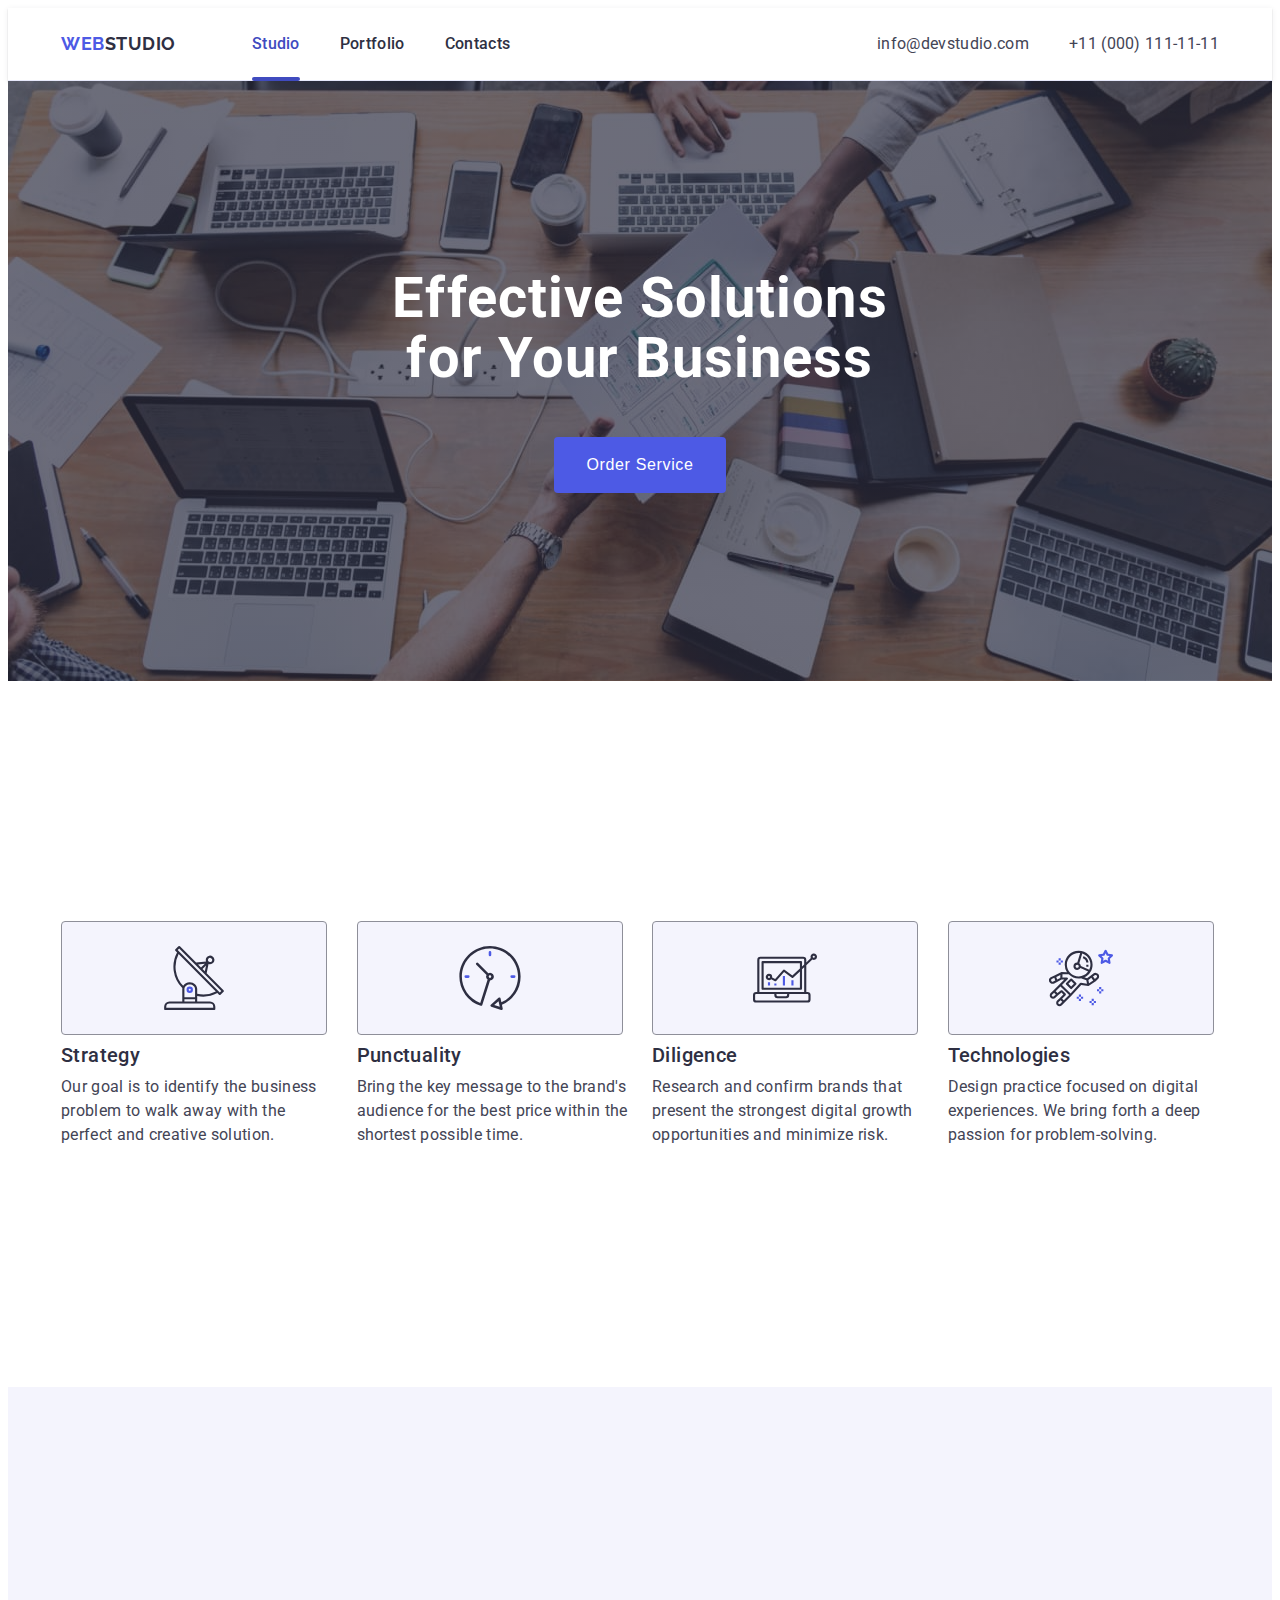
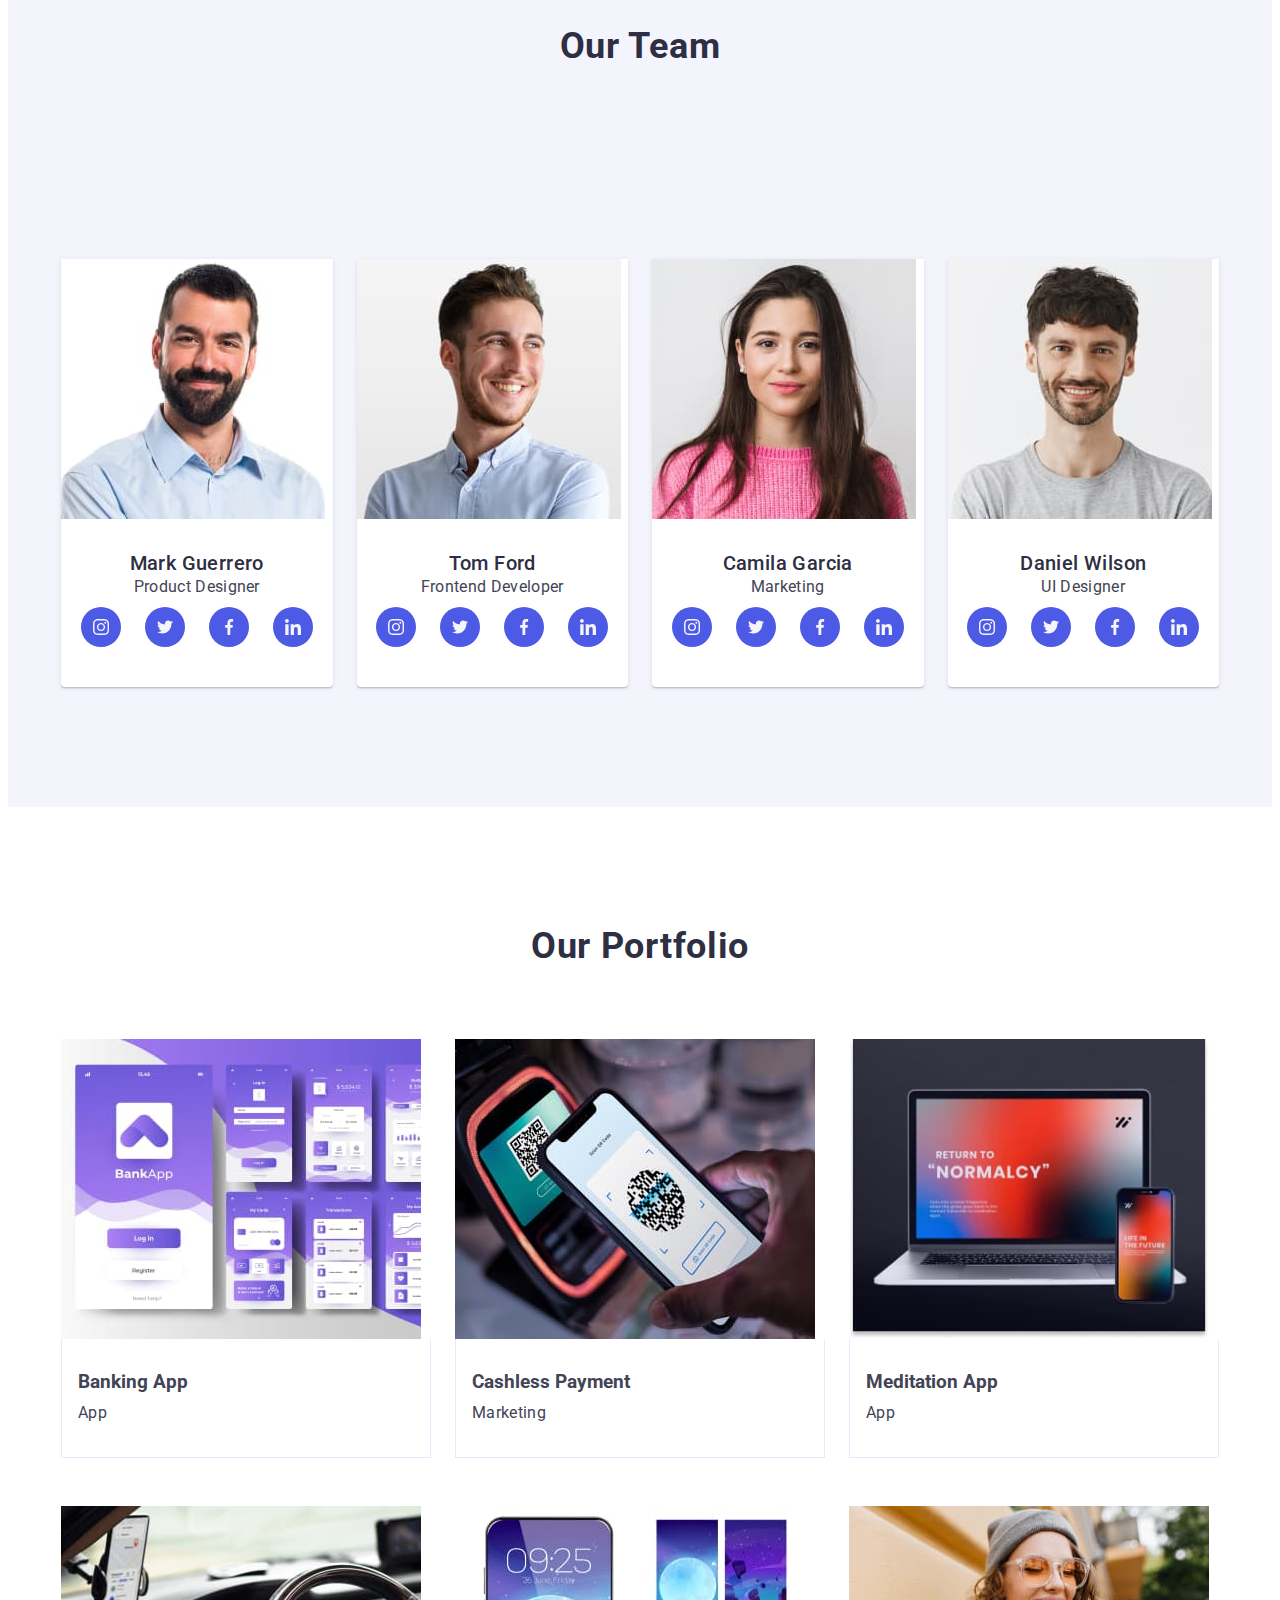
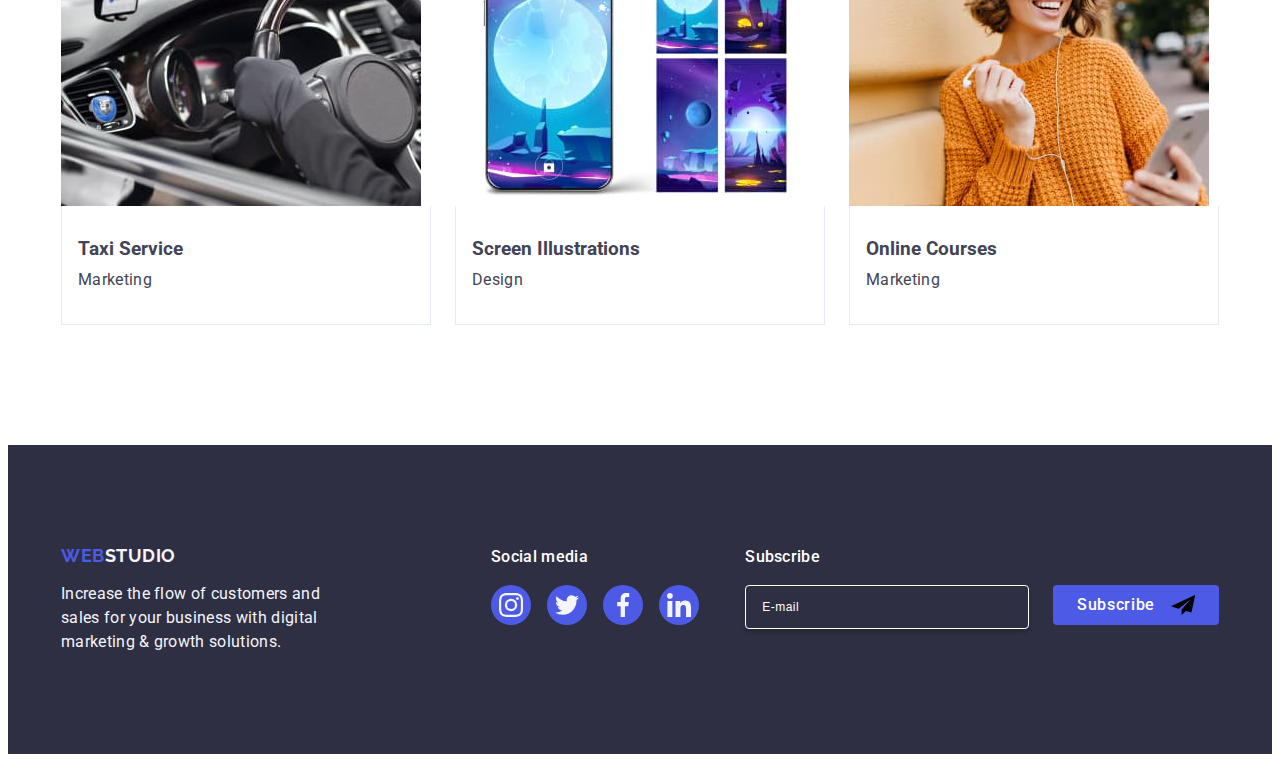
==== index.html @ ee200edd "Initial commit" ====
<!DOCTYPE html>
<html lang="en">
  <head>
    <meta charset="UTF-8" />
    <meta name="viewport" content="width=device-width, initial-scale=1.0" />
    <title>WEBSTUDIO</title>

    <link
      rel="stylesheet"
      href="https://cdnjs.cloudflare.com/ajax/libs/modern-normalize/3.0.1/modern-normalize.min.css"
      integrity="sha512-q6WgHqiHlKyOqslT/lgBgodhd03Wp4BEqKeW6nNtlOY4quzyG3VoQKFrieaCeSnuVseNKRGpGeDU3qPmabCANg=="
      crossorigin="anonymous"
      referrerpolicy="no-referrer"
    />

    <link rel="preconnect" href="https://fonts.googleapis.com" />
    <link rel="preconnect" href="https://fonts.gstatic.com" crossorigin />
    <link
      href="https://fonts.googleapis.com/css2?family=Raleway:wght@700&family=Roboto:wght@400;500;700&display=swap"
      rel="stylesheet"
    />
    <link rel="stylesheet" href="./css/styles.css" />
  </head>
  <body>
    <header class="page-header">
      <div class="container header-container">
        <nav class="header-nav">
          <a class="logo header-logo" href="./index.html"
            >Web<span class="logo-part">Studio </span></a
          >
          <ul class="nav-list">
            <li class="nav-item">
              <a class="nav-link current" href="./index.html">Studio</a>
            </li>
            <li class="nav-item">
              <a class="nav-link" href="">Portfolio</a>
            </li>
            <li class="nav-item">
              <a class="nav-link" href="">Contacts</a>
            </li>
          </ul>
        </nav>
        <address class="contacts">
          <ul class="contacts-list">
            <li class="contacts-item">
              <a class="contacts-link" href="mailto:info@devstudio.com">
                info@devstudio.com</a
              >
            </li>
            <li class="contacts-item">
              <a class="contacts-link" href="tel:+110001111111">
                +11 (000) 111-11-11</a
              >
            </li>
          </ul>
        </address>
      </div>
    </header>
    <main>
      <section class="solution">
        <div class="container">
          <h1 class="solution-title">Effective Solutions for Your Business</h1>
          <button class="btn-order" type="button">Order Service</button>
        </div>
      </section>
      <section class="advantages">
        <div class="container">
          <h2 class="visually-hidden">Our advantages></h2>
          <ul class="advantages-list">
            <li class="advantages-item">
              <div class="container advantages-icons-item">
                <svg class="advantages-icons-svg" width="64" height="64">
                  <use href="./images/icons.svg#antenna-1"></use>
                </svg>
              </div>
              <h3 class="advantages-title">Strategy</h3>
              <p class="advantages-text">
                Our goal is to identify the business problem to walk away with
                the perfect and creative solution.
              </p>
            </li>
            <li class="advantages-item">
              <div class="container advantages-icons-item">
                <svg class="advantages-icons-svg" width="64" height="64">
                  <use href="./images/icons.svg#clock-1"></use>
                </svg>
              </div>
              <h3 class="advantages-title">Punctuality</h3>
              <p class="advantages-text">
                Bring the key message to the brand's audience for the best price
                within the shortest possible time.
              </p>
            </li>
            <li class="advantages-item">
              <div class="container advantages-icons-item">
                <svg class="advantages-icons-svg" width="64" height="64">
                  <use href="./images/icons.svg#diagram-1"></use>
                </svg>
              </div>
              <h3 class="advantages-title">Diligence</h3>
              <p class="advantages-text">
                Research and confirm brands that present the strongest digital
                growth opportunities and minimize risk.
              </p>
            </li>
            <li class="advantages-item">
              <div class="container advantages-icons-item">
                <svg class="advantages-icons-svg" width="64" height="64">
                  <use href="./images/icons.svg#astronaut-1"></use>
                </svg>
              </div>
              <h3 class="advantages-title">Technologies</h3>
              <p class="advantages-text">
                Design practice focused on digital experiences. We bring forth a
                deep passion for problem-solving.
              </p>
            </li>
          </ul>
        </div>
      </section>
      <section class="team">
        <div class="container">
          <h2 class="team-title">Our Team</h2>
          <ul class="team-list">
            <li class="team-item">
              <img
                src="./images/Mark.jpg"
                alt="Mark Guerrero"
                width="264"
                height="260"
              />
              <div class="team-container">
                <h3 class="team-name">Mark Guerrero</h3>
                <p class="team-text">Product Designer</p>
                <ul class="team-icons-list">
                  <li class="team-icons-item">
                    <a href="" class="team-icons-link">
                      <svg class="team-icons" width="16" height="16">
                        <use href="./images/icons.svg#instagram-2"></use>
                      </svg>
                    </a>
                  </li>
                  <li class="team-icons-item">
                    <a href="" class="team-icons-link">
                      <svg class="team-icons" width="16" height="16">
                        <use href="./images/icons.svg#twitter-1"></use>
                      </svg>
                    </a>
                  </li>
                  <li class="team-icons-item">
                    <a href="" class="team-icons-link">
                      <svg class="team-icons" width="16" height="16">
                        <use href="./images/icons.svg#facebook-1"></use>
                      </svg>
                    </a>
                  </li>
                  <li class="team-icons-item">
                    <a href="" class="team-icons-link">
                      <svg class="team-icons" width="16" height="16">
                        <use href="./images/icons.svg#linkedin-1"></use>
                      </svg>
                    </a>
                  </li>
                </ul>
              </div>
            </li>
            <li class="team-item">
              <img
                src="./images/Tom.jpg"
                alt="Tom Ford"
                width="264"
                height="260"
              />
              <div class="team-container">
                <h3 class="team-name">Tom Ford</h3>
                <p class="team-text">Frontend Developer</p>
                <ul class="team-icons-list">
                  <li class="team-icons-item">
                    <a href="" class="team-icons-link">
                      <svg class="team-icons" width="16" height="16">
                        <use href="./images/icons.svg#instagram-2"></use>
                      </svg>
                    </a>
                  </li>
                  <li class="team-icons-item">
                    <a href="" class="team-icons-link">
                      <svg class="team-icons" width="16" height="16">
                        <use href="./images/icons.svg#twitter-1"></use>
                      </svg>
                    </a>
                  </li>
                  <li class="team-icons-item">
                    <a href="" class="team-icons-link">
                      <svg class="team-icons" width="16" height="16">
                        <use href="./images/icons.svg#facebook-1"></use>
                      </svg>
                    </a>
                  </li>
                  <li class="team-icons-item">
                    <a href="" class="team-icons-link">
                      <svg class="team-icons" width="16" height="16">
                        <use href="./images/icons.svg#linkedin-1"></use>
                      </svg>
                    </a>
                  </li>
                </ul>
              </div>
            </li>
            <li class="team-item">
              <img
                src="./images/Camila.jpg"
                alt="Camila Garcia "
                width="264"
                height="260"
              />
              <div class="team-container">
                <h3 class="team-name">Camila Garcia</h3>
                <p class="team-text">Marketing</p>
                <ul class="team-icons-list">
                  <li class="team-icons-item">
                    <a href="" class="team-icons-link">
                      <svg class="team-icons" width="16" height="16">
                        <use href="./images/icons.svg#instagram-2"></use>
                      </svg>
                    </a>
                  </li>
                  <li class="team-icons-item">
                    <a href="" class="team-icons-link">
                      <svg class="team-icons" width="16" height="16">
                        <use href="./images/icons.svg#twitter-1"></use>
                      </svg>
                    </a>
                  </li>
                  <li class="team-icons-item">
                    <a href="" class="team-icons-link">
                      <svg class="team-icons" width="16" height="16">
                        <use href="./images/icons.svg#facebook-1"></use>
                      </svg>
                    </a>
                  </li>
                  <li class="team-icons-item">
                    <a href="" class="team-icons-link">
                      <svg class="team-icons" width="16" height="16">
                        <use href="./images/icons.svg#linkedin-1"></use>
                      </svg>
                    </a>
                  </li>
                </ul>
              </div>
            </li>
            <li class="team-item">
              <img
                src="./images/Daniel.jpg"
                alt="Daniel Wilson"
                width="264"
                height="260"
              />
              <div class="team-container">
                <h3 class="team-name">Daniel Wilson</h3>
                <p class="team-text">UI Designer</p>
                <ul class="team-icons-list">
                  <li class="team-icons-item">
                    <a href="" class="team-icons-link">
                      <svg class="team-icons" width="16" height="16">
                        <use href="./images/icons.svg#instagram-2"></use>
                      </svg>
                    </a>
                  </li>
                  <li class="team-icons-item">
                    <a href="" class="team-icons-link">
                      <svg class="team-icons" width="16" height="16">
                        <use href="./images/icons.svg#twitter-1"></use>
                      </svg>
                    </a>
                  </li>
                  <li class="team-icons-item">
                    <a href="" class="team-icons-link">
                      <svg class="team-icons" width="16" height="16">
                        <use href="./images/icons.svg#facebook-1"></use>
                      </svg>
                    </a>
                  </li>
                  <li class="team-icons-item">
                    <a href="" class="team-icons-link">
                      <svg class="team-icons" width="16" height="16">
                        <use href="./images/icons.svg#linkedin-1"></use>
                      </svg>
                    </a>
                  </li>
                </ul>
              </div>
            </li>
          </ul>
        </div>
      </section>
      <section class="portfolio">
        <div class="container">
          <h2 class="portfolio-title">Our Portfolio</h2>
          <ul class="portfolio-list">
            <li class="portfolio-item">
              <div class="portfolio-cards-image">
                <img
                  src="./images/banking-app.jpg"
                  alt="Banking App"
                  width="360"
                  height="300"
                />
                <p class="portfolio-text-animation">
                  14 Stylish and User-Friendly App Design Concepts · Task
                  Manager App · Calorie Tracker App · Exotic Fruit Ecommerce App
                  · Cloud Storage App
                </p>
              </div>
              <div class="portfolio-container">
                <h3 class="portfolio-name">Banking App</h3>
                <p class="portfolio-text">App</p>
              </div>
            </li>
            <li class="portfolio-item">
              <div class="portfolio-cards-image">
                <img
                  src="./images/cashless-payment.jpg"
                  alt="Cashless Payment"
                  width="360"
                  height="300"
                />
                <p class="portfolio-text-animation">
                  14 Stylish and User-Friendly App Design Concepts · Task
                  Manager App · Calorie Tracker App · Exotic Fruit Ecommerce App
                  · Cloud Storage App
                </p>
              </div>
              <div class="portfolio-container">
                <h3 class="portfolio-name">Cashless Payment</h3>
                <p class="portfolio-text">Marketing</p>
              </div>
            </li>
            <li class="portfolio-item">
              <div class="portfolio-cards-image">
                <img
                  src="./images/meditation-app.jpg"
                  alt="Meditation App"
                  width="360"
                  height="300"
                />
                <p class="portfolio-text-animation">
                  14 Stylish and User-Friendly App Design Concepts · Task
                  Manager App · Calorie Tracker App · Exotic Fruit Ecommerce App
                  · Cloud Storage App
                </p>
              </div>
              <div class="portfolio-container">
                <h3 class="portfolio-name">Meditation App</h3>
                <p class="portfolio-text">App</p>
              </div>
            </li>
            <li class="portfolio-item">
              <div class="portfolio-cards-image">
                <img
                  src="./images/taxi-servise.jpg"
                  alt="Taxi Service"
                  width="360"
                  height="300"
                />
                <p class="portfolio-text-animation">
                  14 Stylish and User-Friendly App Design Concepts · Task
                  Manager App · Calorie Tracker App · Exotic Fruit Ecommerce App
                  · Cloud Storage App
                </p>
              </div>
              <div class="portfolio-container">
                <h3 class="portfolio-name">Taxi Service</h3>
                <p class="portfolio-text">Marketing</p>
              </div>
            </li>
            <li class="portfolio-item">
              <div class="portfolio-cards-image">
                <img
                  src="./images/screen-illustrations.jpg"
                  alt="Screen Illustrations"
                  width="360"
                  height="300"
                />
                <p class="portfolio-text-animation">
                  14 Stylish and User-Friendly App Design Concepts · Task
                  Manager App · Calorie Tracker App · Exotic Fruit Ecommerce App
                  · Cloud Storage App
                </p>
              </div>
              <div class="portfolio-container">
                <h3 class="portfolio-name">Screen Illustrations</h3>
                <p class="portfolio-text">Design</p>
              </div>
            </li>
            <li class="portfolio-item">
              <div class="portfolio-cards-image">
                <img
                  src="./images/online-courses.jpg"
                  alt="Online Courses"
                  width="360"
                  height="300"
                />
                <p class="portfolio-text-animation">
                  14 Stylish and User-Friendly App Design Concepts · Task
                  Manager App · Calorie Tracker App · Exotic Fruit Ecommerce App
                  · Cloud Storage App
                </p>
              </div>
              <div class="portfolio-container">
                <h3 class="portfolio-name">Online Courses</h3>
                <p class="portfolio-text">Marketing</p>
              </div>
            </li>
          </ul>
        </div>
      </section>
    </main>
    <footer class="page-footer">
      <div class="container footer-content">
        <div class="container footer-logo-p">
          <a class="logo footer-logo" href="./index.html"
            >Web<span class="logo-part">Studio</span></a
          >
          <p class="footer-text">
            Increase the flow of customers and sales for your business with
            digital marketing & growth solutions.
          </p>
        </div>
        <div class="container social-div">
          <p class="footer-text social">Social media</p>
          <ul class="icons-list-footer">
            <li class="icons-item-footer">
              <a href="" class="icons-link-footer">
                <svg class="icons-footer" width="24" height="24">
                  <use href="./images/icons.svg#instagram-2"></use>
                </svg>
              </a>
            </li>
            <li class="icons-item-footer">
              <a href="" class="icons-link-footer">
                <svg class="icons-footer" width="24" height="24">
                  <use href="./images/icons.svg#twitter-1"></use>
                </svg>
              </a>
            </li>
            <li class="icons-item-footer">
              <a href="" class="icons-link-footer">
                <svg class="icons-footer" width="24" height="24">
                  <use href="./images/icons.svg#facebook-1"></use>
                </svg>
              </a>
            </li>
            <li class="icons-item-footer">
              <a href="" class="icons-link-footer">
                <svg class="icons-footer" width="24" height="24">
                  <use href="./images/icons.svg#linkedin-1"></use>
                </svg>
              </a>
            </li>
          </ul>
        </div>
        <div class="subscribe-form-wrap">
          <p class="subscribe-title">Subscribe</p>
          <form class="subscribe-form" name="subscribe-form">
            <label for="subscribe-email" class="subscribe-email-label">
              <input
                name="subscribe-email"
                id="subscribe-email"
                type="email"
                class="subscribe-email"
                placeholder="E-mail"
              />
            </label>
            <button class="subscribe-btn" type="submit">
              Subscribe
              <svg class="icon icon-subscribe" width="24" height="24">
                <use href="./images/icons.svg#icon-send"></use>
              </svg>
            </button>
          </form>
        </div>
      </div>
    </footer>
    <div class="backdrop">
      <div class="modal">
        <button class="close-form-btn" type="button">
          <svg class="icon" width="8" height="8">
            <use href="./images/icons.svg#cross"></use>
          </svg>
        </button>
        <p class="modal-form-header">
          Leave your contacts and we will call you back
        </p>
        <form class="modal-form" name="callback-form">
          <div class="form-item">
            <label for="user-name" class="form-label"> Name </label>
            <div class="input-wrap">
              <input
                id="user-name"
                name="user-name"
                type="text"
                class="form-input"
              />
              <svg class="icon input-icon" width="18" height="24">
                <use href="./images/icons.svg#person"></use>
              </svg>
            </div>
          </div>
          <div class="form-item">
            <label for="user-phone" class="form-label"> Phone </label>
            <div class="input-wrap">
              <input
                id="user-phone"
                name="user-phone"
                type="tel"
                class="form-input"
              />
              <svg class="icon input-icon" width="18" height="24">
                <use href="./images/icons.svg#tel"></use>
              </svg>
            </div>
          </div>
          <div class="form-item">
            <label for="user-email" class="form-label"> Email </label>
            <div class="input-wrap">
              <input
                id="user-email"
                name="user-email"
                type="email"
                class="form-input"
              />
              <svg class="icon input-icon" width="18" height="24">
                <use href="./images/icons.svg#letter"></use>
              </svg>
            </div>
          </div>
          <div class="comment-wrap">
            <label for="user-comment" class="form-label"> Comment </label>
            <textarea
              name="user-comment"
              id="user-comment"
              class="input-comment"
              placeholder="Text input"
            ></textarea>
          </div>
          <div class="terms-field-wrap">
            <input
              type="checkbox"
              id="user-privacy"
              class="user-privacy-input visually-hidden"
              name="user-privacy"
              value="true"
              required
            />
            <label for="user-privacy" class="user-privacy-label">
              <span class="user-privacy-span">
                <svg class="icon" width="10" height="8">
                  <use href="./images/icons.svg#check"></use>
                </svg>
              </span>
              I accept the terms and conditions of the
              <a href="" class="pp-link">Privacy Policy</a>
            </label>
          </div>
          <button class="send-form-btn" type="submit">Send</button>
        </form>
      </div>
    </div>
  </body>
</html>
---- css/styles.css ----
body {
  font-family: "Roboto", sans-serif;
  color: #434455;
  background-color: #fff;
}
ul,
ol {
  list-style-type: none;
  margin: 0;
  padding: 0;
}
h1,
h2,
h3,
h4,
h5,
h6,
p {
  margin: 0;
}

a {
  text-decoration: none;
}
img {
  display: block;
}

/* common */
.container {
  max-width: 1158px;
  padding: 0 15px;
  margin: 0 auto;
}
/* header */
.page-header {
  border-bottom: 1px solid #e7e9fc;
  box-shadow: 0px 2px 1px rgba(46, 47, 66, 0.08),
    0px 1px 1px rgba(46, 47, 66, 0.16), 0px 1px 6px rgba(46, 47, 66, 0.08);
}
.header-container {
  display: flex;
  align-items: center;
}
.header-nav {
  display: flex;
  align-items: center;
}
.logo {
  font-family: "Raleway", sans-serif;
  font-weight: 700;
  font-size: 18px;
  line-height: 1.17;
  letter-spacing: 0.03em;
  text-transform: uppercase;
  color: #4d5ae5;
}
.header-logo {
  padding: 24px 0;
  margin-right: 76px;
}
.header-logo .logo-part {
  color: #2e2f42;
}
.nav-list {
  display: flex;
  align-items: center;
  gap: 40px;
}

.nav-link::after {
  content: "";
  position: absolute;
  left: 0;
  bottom: -1px;
  width: 100%;
  height: 4px;
  border-radius: 2px;
  background-color: #404bbf;
  opacity: 0;
  transition: opacity 250ms cubic-bezier(0.4, 0, 0.2, 1);
}
.nav-link:hover::after,
.nav-link:focus::after,
.nav-link.current::after {
  opacity: 1;
}
.nav-link {
  display: block;
  padding: 24px 0;
  font-weight: 500;
  font-size: 16px;
  line-height: 1.5;
  letter-spacing: 0.02em;
  color: #2e2f42;
  transition: color 250ms cubic-bezier(0.4, 0, 0.2, 1);
  position: relative;
}

.contacts {
  margin-left: auto;
  font-style: normal;
}
.contacts-list {
  display: flex;
  align-items: center;
  gap: 40px;
}
.contacts-link {
  display: block;
  padding: 24px 0;
  font-size: 16px;
  line-height: 1.5;
  letter-spacing: 0.02em;
  color: #434455;
  transition: color 250ms cubic-bezier(0.4, 0, 0.2, 1);
}
.nav-link:hover,
.nav-link:focus,
.contacts-link:hover,
.contacts-link:focus,
.nav-link.current {
  color: #404bbf;
}
button {
  cursor: pointer;
  margin-left: auto;
  margin-right: auto;
}
/* header */
/* solution */
.btn-order:hover,
.btn-order:focus {
  background-color: #404bbf;
}
main {
  display: block;
  unicode-bidi: isolate;
}
.solution {
  background-color: #2e2f42;
  line-height: 1.5;
  letter-spacing: 0.02em;
  padding: 188px 0;
  margin-left: auto;
  margin-right: auto;
  background-image: linear-gradient(
      rgba(46, 47, 66, 0.7),
      rgba(46, 47, 66, 0.7)
    ),
    url(../images/people-office.jpg);
  background-repeat: no-repeat;
  background-position: center center;
  background-size: cover;
  max-width: 1440px;
}
.solution-title {
  max-width: 496px;
  font-weight: 700;
  font-size: 56px;
  line-height: 1.07;
  letter-spacing: 0.02em;
  text-align: center;
  color: #fff;
  margin-bottom: 48px;
  margin-left: auto;
  margin-right: auto;
}
.btn-order {
  font-size: 16px;
  font-weight: 500;
  line-height: 1.5;
  letter-spacing: 0.04em;
  background-color: #4d5ae5;
  color: #fff;
  border: none;
  display: block;
  min-width: 169px;
  height: 56px;
  padding: 16px 32px;
  border-radius: 4px;
  transition: background-color 250ms cubic-bezier(0.4, 0, 0.2, 1);
}
/* solution */

/* advantages */
.visually-hidden {
  position: absolute;
  width: 1px;
  height: 1px;
  margin: -1px;
  border: 0;
  padding: 0;
  white-space: nowrap;
  clip-path: inset(100%);
  clip: rect(0 0 0 0);
  overflow: hidden;
}

.advantages {
  padding-top: 120px;
  padding-bottom: 120px;
}
.advantages-list {
  gap: 24px;
  align-items: center;
  padding-top: 120px;
  padding-bottom: 120px;
  display: flex;
}
.advantages-item {
  width: calc((100% - 72px) / 4);
  border-radius: 0 0 4px 4px;
}

.advantages-icons-item {
  display: flex;
  align-items: center;
  justify-content: center;
  border: 1px solid #8e8f99;
  width: 264px;
  height: 112px;
  background-color: #f4f4fd;
  border-radius: 4px;
  padding: 0;
  margin: 0;
  margin-bottom: 8px;
}
.advantages-icons-svg {
  display: flex;
  justify-content: center;
  align-items: center;
  margin: 24px 0;
}

.advantages-title {
  font-weight: 500;
  font-size: 20px;
  line-height: 1.2;
  letter-spacing: 0.02em;
  color: #2e2f42;
  margin-bottom: 8px;
}
.advantages-text {
  font-weight: 400;
  font-size: 16px;
  line-height: 1.5;
  letter-spacing: 0.02em;
  color: #434455;
}
/* advantages */
/* team */
.team {
  padding-top: 120px;
  padding-bottom: 120px;
  background-color: #f4f4fd;
}
.team-list {
  display: flex;
  list-style-type: none;
  gap: 24px;
}
.team-container {
  padding: 32px 0;
  text-align: center;
  margin-bottom: 8px;
}
.team-title {
  font-weight: 700;
  font-size: 36px;
  line-height: 1.11;
  letter-spacing: 0.02em;
  text-align: center;
  text-transform: capitalize;
  color: #2e2f42;
  padding-top: 120px;
  margin-bottom: 72px;
  padding-top: 120px;
  padding-bottom: 120px;
}

.team-icons-list {
  display: flex;
  justify-content: center;
  gap: 24px;
  padding: 0;
  margin: 0;
  margin-top: 8px;
}
.team-icons-item {
  width: 40px;
  height: 40px;
}
.team-icons-link {
  display: flex;
  justify-content: center;
  align-items: center;
  height: 100%;
  border-radius: 50%;
  background-color: #4d5ae5;
  transition: background-color 250ms cubic-bezier(0.4, 0, 0.2, 1);
}
.team-icons-link:hover,
.team-icons-link:focus {
  background-color: #404bbf;
}
.team-icons {
  display: flex;
  justify-content: center;
  align-items: center;
  fill: #f4f4fd;
}

.team-item {
  background: #fff;
  width: calc((100% - 72px) / 4);
  border-radius: 0 0 4px 4px;
  box-shadow: 0 2px 1px 0 rgba(46, 47, 66, 0.08),
    0 1px 1px 0 rgba(46, 47, 66, 0.16), 0 1px 6px 0 rgba(46, 47, 66, 0.08);
}
.team-name {
  font-weight: 500;
  font-size: 20px;
  line-height: 1.2;
  letter-spacing: 0.02em;
  color: #2e2f42;
  text-align: center;
}
.team-text {
  font-weight: 400;
  font-size: 16px;
  line-height: 1.5;
  letter-spacing: 0.02em;
  color: #434455;
  padding-left: 52px;
  padding-right: 52px;
  text-align: center;
}
/* team */
/* portfolio */
.portfolio {
  padding-top: 120px;
  padding-bottom: 120px;
}
.portfolio-container {
  padding: 32px 16px;
  border: 1px solid #e7e9fc;
  border-top: none;
}
.portfolio-list {
  display: flex;
  flex-wrap: wrap;
  column-gap: 24px;
  row-gap: 48px;
  padding: 0;
  margin: 0;
}
.portfolio-item {
  width: calc((100% - 48px) / 3);
  transition: box-shadow 250ms cubic-bezier(0.4, 0, 0.2, 1);
}
.portfolio-item:hover,
.portfolio-item:focus {
  box-shadow: 0 2px 1px 0 rgba(46, 47, 66, 0.08),
    0 1px 1px 0 rgba(46, 47, 66, 0.16), 0 1px 6px 0 rgba(46, 47, 66, 0.08);
}

.portfolio-item:hover .portfolio-text-animation,
.portfolio-item:focus .portfolio-text-animation {
  transform: translateY(0);
}
.portfolio-text-animation {
  padding: 40px 32px;
  margin: 0;
  color: #f4f4fd;
  background-color: #4d5ae5;
  position: absolute;
  width: 100%;
  height: 100%;
  top: 0;
  line-height: 1.5;
  letter-spacing: 0.02em;
  transform: translateY(100%);
  transition: transform 250ms cubic-bezier(0.4, 0, 0.2, 1);
}
.portfolio-cards-image {
  position: relative;
  overflow: hidden;
}

.portfolio-title {
  font-weight: 700;
  text-align: center;
  font-size: 36px;
  line-height: 1.11;
  letter-spacing: 0.02em;
  text-transform: capitalize;
  color: #2e2f42;
  margin-bottom: 72px;
}
.portfolio-name {
  margin-bottom: 8px;
}
.portfolio-text {
  font-weight: 400;
  font-size: 16px;
  line-height: 1.5;
  letter-spacing: 0.02em;
  color: #434455;
}
/*portfolio */
/* footer */
.page-footer {
  background-color: #2e2f42;
  padding: 100px 0;
}
.footer-content {
  display: flex;
  align-items: baseline;
}
.footer-logo-p {
  margin: 0;
  padding: 0;
  width: 264px;
  margin-right: 120px;
}
.footer-text {
  font-weight: 400;
  font-size: 16px;
  line-height: 1.5;
  letter-spacing: 0.02em;
  color: #f4f4fd;
  max-width: 296px;
}
.footer-logo .logo-part {
  color: #f4f4fd;
}
.page-footer {
  padding-top: 100px;
  padding-bottom: 100px;
  margin: auto;
}
.footer-logo {
  display: inline-block;
  margin-bottom: 16px;
}
.social {
  font-weight: 500;
  font-size: 16px;
  line-height: 1.5;
  letter-spacing: 0.02em;
  color: #ffffff;
  margin-bottom: 16px;
}
.icons-list-footer {
  display: flex;
  align-items: flex-end;
  gap: 16px;
  padding: 0;
  margin: 0;
  height: 40px;
}
.icons-link-footer {
  display: flex;
  justify-content: center;
  align-items: center;
  width: 40px;
  height: 40px;
  border-radius: 50%;
  background-color: #4d5ae5;
  transition: background-color 250ms cubic-bezier(0.4, 0, 0.2, 1);
}
.icons-footer {
  display: flex;
  justify-content: center;
  align-items: center;
  fill: #f4f4fd;
}
.icons-link-footer:hover,
.icons-link-footer:focus {
  background-color: #31d0aa;
}
.subscribe-form-wrap {
  display: flex;
  flex-direction: column;
}

.subscribe-title {
  color: #fff;
  font-weight: 500;
  font-size: 16px;
  line-height: 1.5;
  letter-spacing: 0.02em;
  margin-bottom: 16px;
}

.subscribe-form {
  display: flex;
  gap: 24px;
}

.subscribe-email {
  font-weight: 400;
  font-size: 12px;
  line-height: 2;
  letter-spacing: 0.04em;
  color: #fff;
  background-color: transparent;
  box-shadow: 0 4px 4px 0 rgba(0, 0, 0, 0.15);
  border: 1px solid #fff;
  border-radius: 4px;
  width: 264px;
  height: 40px;
  padding-left: 16px;
  outline: none;
}
.subscribe-email::placeholder {
  color: #ffffff;
}

.subscribe-btn {
  border-radius: 4px;
  padding: 8px 24px;
  min-width: 165px;
  height: 40px;
  background-color: #4d5ae5;
  display: flex;
  justify-content: center;
  align-items: center;
  font-family: "Roboto", sans-serif;
  font-weight: 500;
  font-size: 16px;
  line-height: 1.5;
  letter-spacing: 0.04em;
  color: #fff;
  border: none;
  cursor: pointer;
  transition-property: background-color;
  transition-duration: 250ms;
  transition-timing-function: cubic-bezier(0.4, 0, 0.2, 1);
}

.icon-subscribe {
  margin-left: 16px;
}

.subscribe-btn:hover {
  background-color: #404bbf;
}

/* footer */
.backdrop {
  position: fixed;
  top: 0;
  left: 0;
  width: 100%;
  height: 100%;
  background-color: rgba(46, 47, 66, 0.4);
  opacity: 0;
  visibility: hidden;
  pointer-events: none;
  transition: opacity 250ms cubic-bezier(0.4, 0, 0.2, 1),
    visibility 250ms cubic-bezier(0.4, 0, 0.2, 1);
}
.backdrop.is-open {
  opacity: 1;
  visibility: visible;
  pointer-events: auto;
}
.modal {
  position: absolute;
  top: 50%;
  left: 50%;
  width: 408px;
  min-height: 584px;
  border-radius: 4px;
  transform: translate(-50%, -50%);
  background-color: #fcfcfc;
  transition: transform 250ms cubic-bezier(0.4, 0, 0.2, 1);
  box-shadow: 0px 1px 1px rgba(0, 0, 0, 0.14), 0px 1px 3px rgba(0, 0, 0, 0.12),
    0px 2px 1px rgba(0, 0, 0, 0.2);
  padding: 72px 24px 24px 24px;
}
.backdrop:not(is-open) .modal {
  transform: translate(-50%, -100%);
}
.close-form-btn {
  position: absolute;
  top: 24px;
  right: 24px;
  border-radius: 50%;
  width: 24px;
  height: 24px;
  background-color: #e7e9fc;
  border: 1px solid rgba(0, 0, 0, 0.1);
  display: flex;
  justify-content: center;
  padding: 0;
  align-items: center;
  cursor: pointer;
  transition: background-color 250ms cubic-bezier(0.4, 0, 0.2, 1),
    border 250ms cubic-bezier(0.4, 0, 0.2, 1);
}

.close-form-btn .icon {
  fill: #2e2f42;
  transition-property: fill;
  transition-timing-function: cubic-bezier(0.4, 0, 0.2, 1);
  transition-duration: 250ms;
}

.close-form-btn:hover,
.close-form-btn:focus {
  background-color: #404bbf;
  border: none;
}

.close-form-btn:hover .icon,
.close-form-btn:focus .icon {
  fill: #fff;
}

.modal-form-header {
  font-family: inherit;
  font-weight: 500;
  font-size: 16px;
  line-height: 1.5;
  letter-spacing: 0.02em;
  text-align: center;
  color: #2e2f42;
  margin-bottom: 16px;
}

.form-item {
  margin-bottom: 8px;
}

.form-label {
  font-family: inherit;
  font-weight: inherit;
  font-size: 12px;
  line-height: 1.17;
  letter-spacing: 0.04em;
  color: #8e8f99;
  display: block;
  margin-bottom: 4px;
}

.input-wrap {
  position: relative;
}

.modal-form-icon-wrap {
  width: 18px;
  height: 24px;
  display: flex;
  justify-content: center;
  align-items: center;
  margin-right: 4px;
}

.modal-form-icon-wrap .icon {
  fill: #2e2f42;
  transition-property: fill;
  transition-timing-function: cubic-bezier(0.4, 0, 0.2, 1);
  transition-duration: 250ms;
}

.form-input {
  outline: transparent;
  border: 1px solid rgba(46, 47, 66, 0.4);
  border-radius: 4px;
  background-color: transparent;
  width: 100%;
  height: 40px;
  font-size: 12px;
  line-height: 1.17;
  letter-spacing: 0.04em;
  padding-left: 38px;
  transition: border-color 250ms cubic-bezier(0.4, 0, 0.2, 1);
}

.form-input:focus {
  border-color: #4d5ae5;
}

.input-icon {
  position: absolute;
  left: 16px;
  top: 50%;
  fill: #2e2f42;
  transform: translateY(-50%);
  transition: fill 250ms cubic-bezier(0.4, 0, 0.2, 1);
}

.form-input:focus + .input-icon {
  fill: #4d5ae5;
}

.input-comment::placeholder {
  color: rgba(46, 47, 66, 0.4);
}

.input-comment {
  width: 100%;
  height: 120px;
  font-size: 12px;
  line-height: 1.17;
  letter-spacing: 0.04em;
  color: rgba(46, 47, 66, 0.4);
  border: 1px solid rgba(46, 47, 66, 0.4);
  border-radius: 4px;
  background-color: transparent;
  padding: 8px 16px;
  outline: transparent;
  resize: none;
  transition: border-color 250ms cubic-bezier(0.4, 0, 0.2, 1);
}

.input-comment:focus {
  border-color: #4d5ae5;
}

.comment-wrap {
  margin-bottom: 16px;
}

.terms-field-wrap {
  display: flex;
  flex-direction: row;
  justify-content: flex-start;
  align-items: center;
  margin-bottom: 24px;
}

.user-privacy-input {
  cursor: pointer;
}

.user-privacy-label {
  font-size: 12px;
  line-height: 1.17;
  letter-spacing: 0.04em;
  color: #8e8f99;
}

.user-privacy-span {
  display: inline-flex;
  align-items: center;
  justify-content: center;
  width: 16px;
  height: 16px;
  border: 1px solid rgba(46, 47, 66, 0.4);
  border-radius: 2px;
  fill: transparent;
  background-color: transparent;
  margin-right: 4px;
  cursor: pointer;
  transition: background-color 250ms cubic-bezier(0.4, 0, 0.2, 1),
    border 250ms cubic-bezier(0.4, 0, 0.2, 1),
    fill 250ms cubic-bezier(0.4, 0, 0.2, 1);
}

.modal-form input[type="checkbox"]:checked + label span {
  background-color: #404bbf;
  fill: #f4f4fd;
  border: none;
}

.pp-link {
  color: #4d5ae5;
}

.send-form-btn {
  border-radius: 4px;
  padding: 16px 32px;
  border: none;
  background-color: #4d5ae5;
  box-shadow: 0 4px 4px 0 rgba(0, 0, 0, 0.15);
  display: block;
  font-weight: 500;
  font-size: 16px;
  line-height: 1.5;
  letter-spacing: 0.04em;
  text-align: center;
  color: #fff;
  margin: 0 auto;
  min-width: 169px;
  cursor: pointer;
  transition-property: background-color;
  transition-timing-function: cubic-bezier(0.4, 0, 0.2, 1);
  transition-duration: 250ms;
}

.send-form-btn:hover,
.send-form-btn:focus {
  background-color: #404bbf;
}
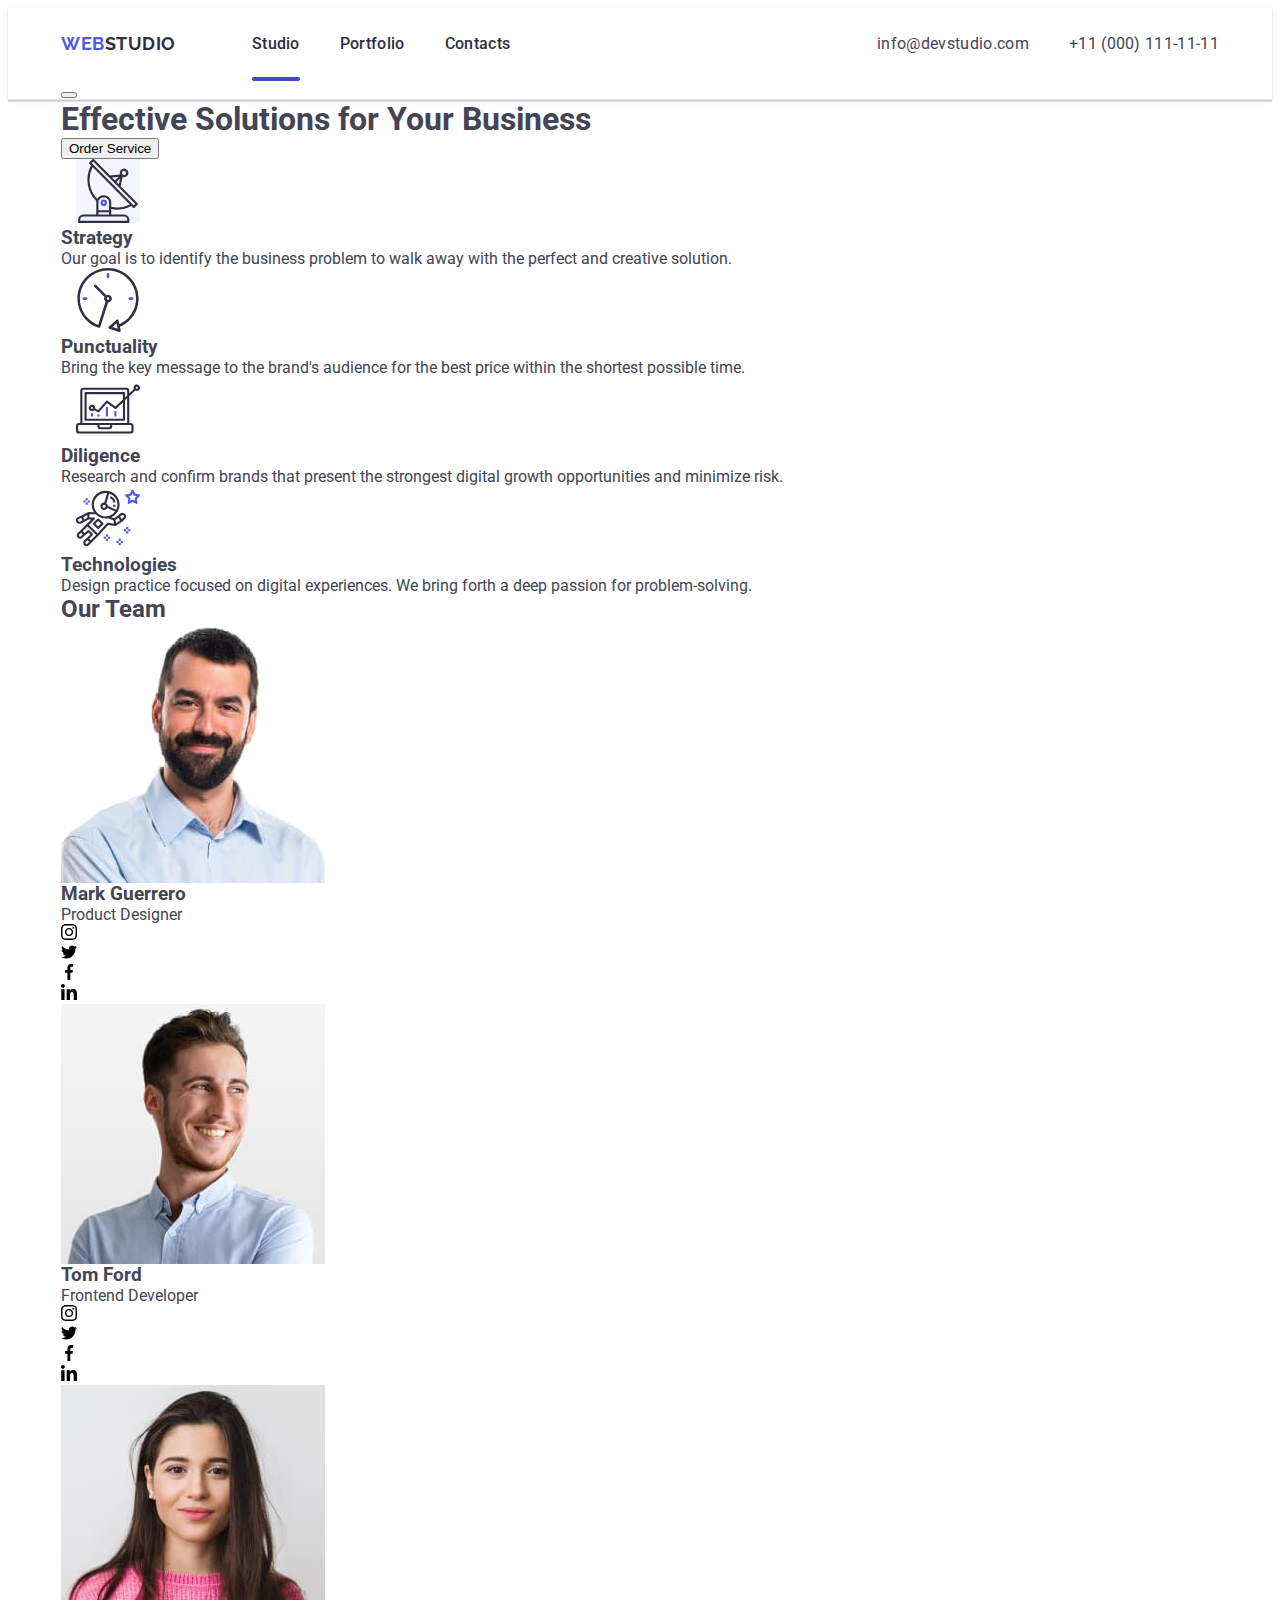
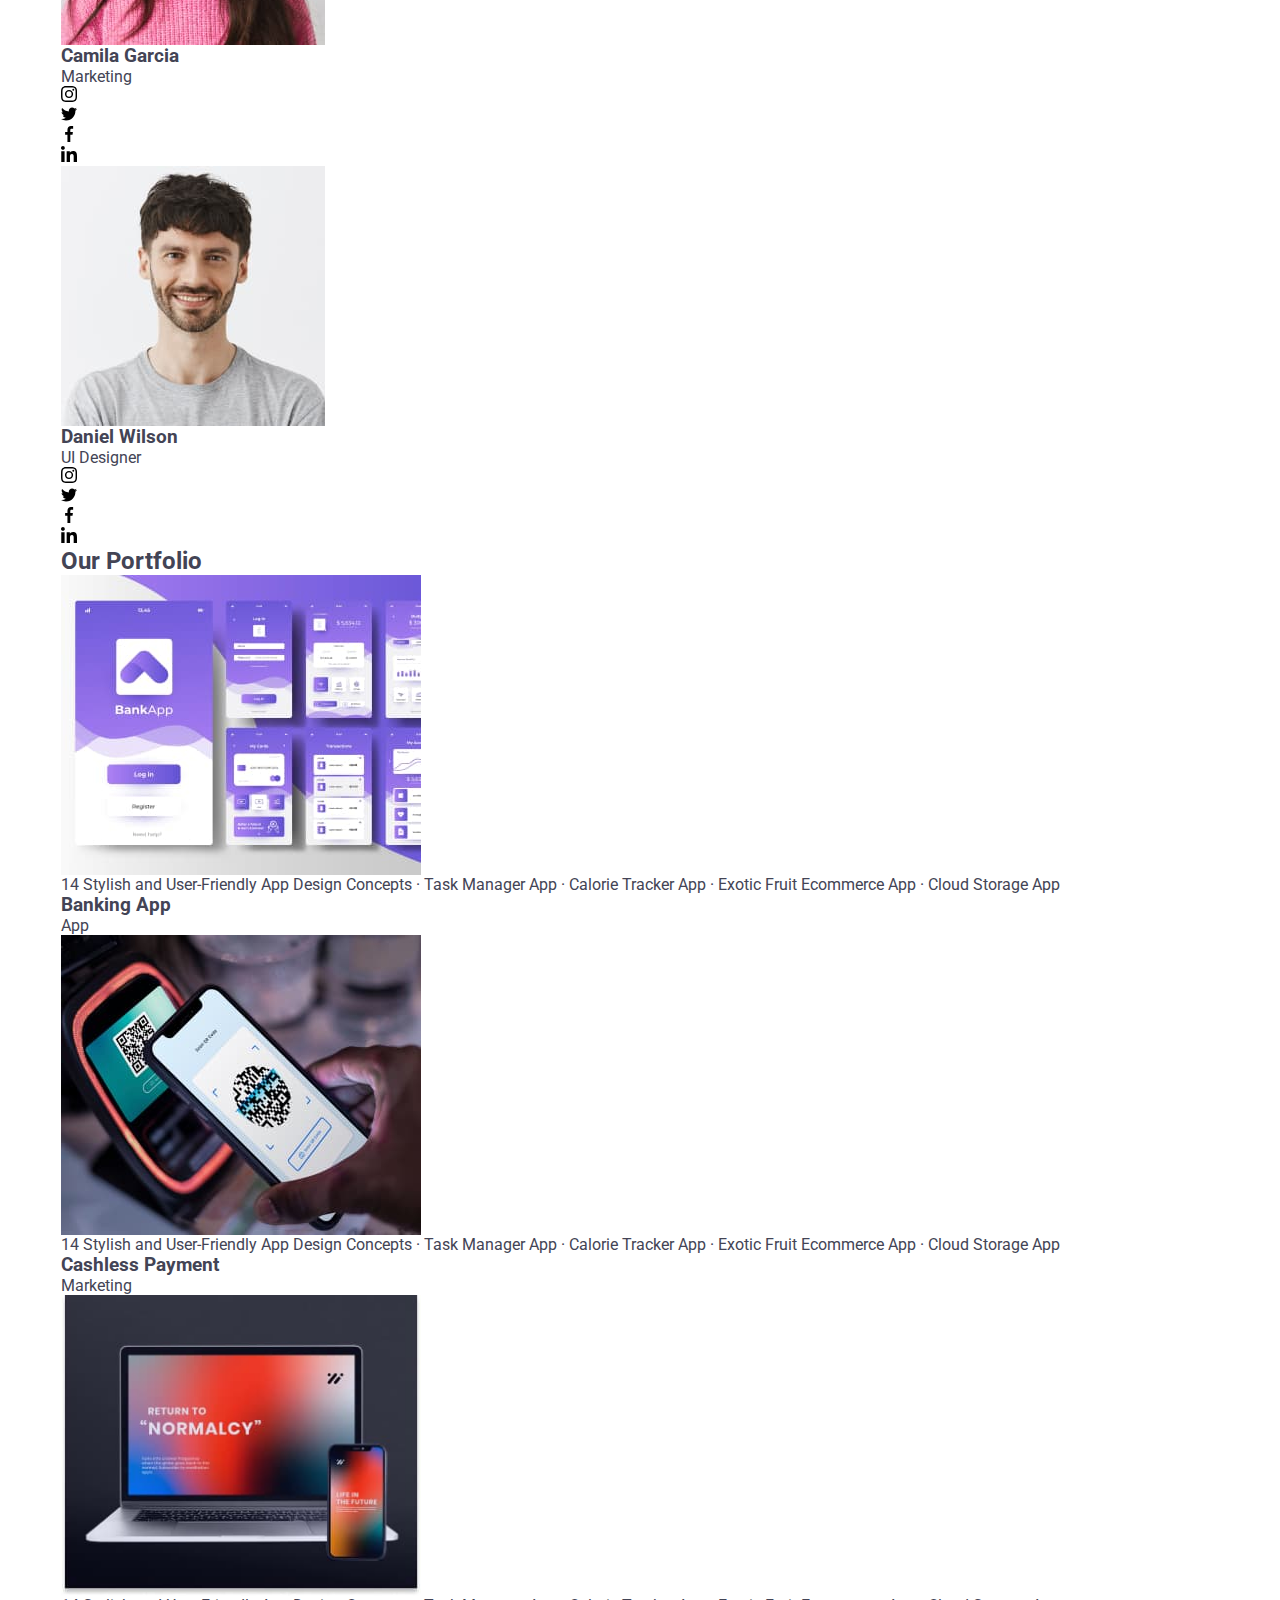
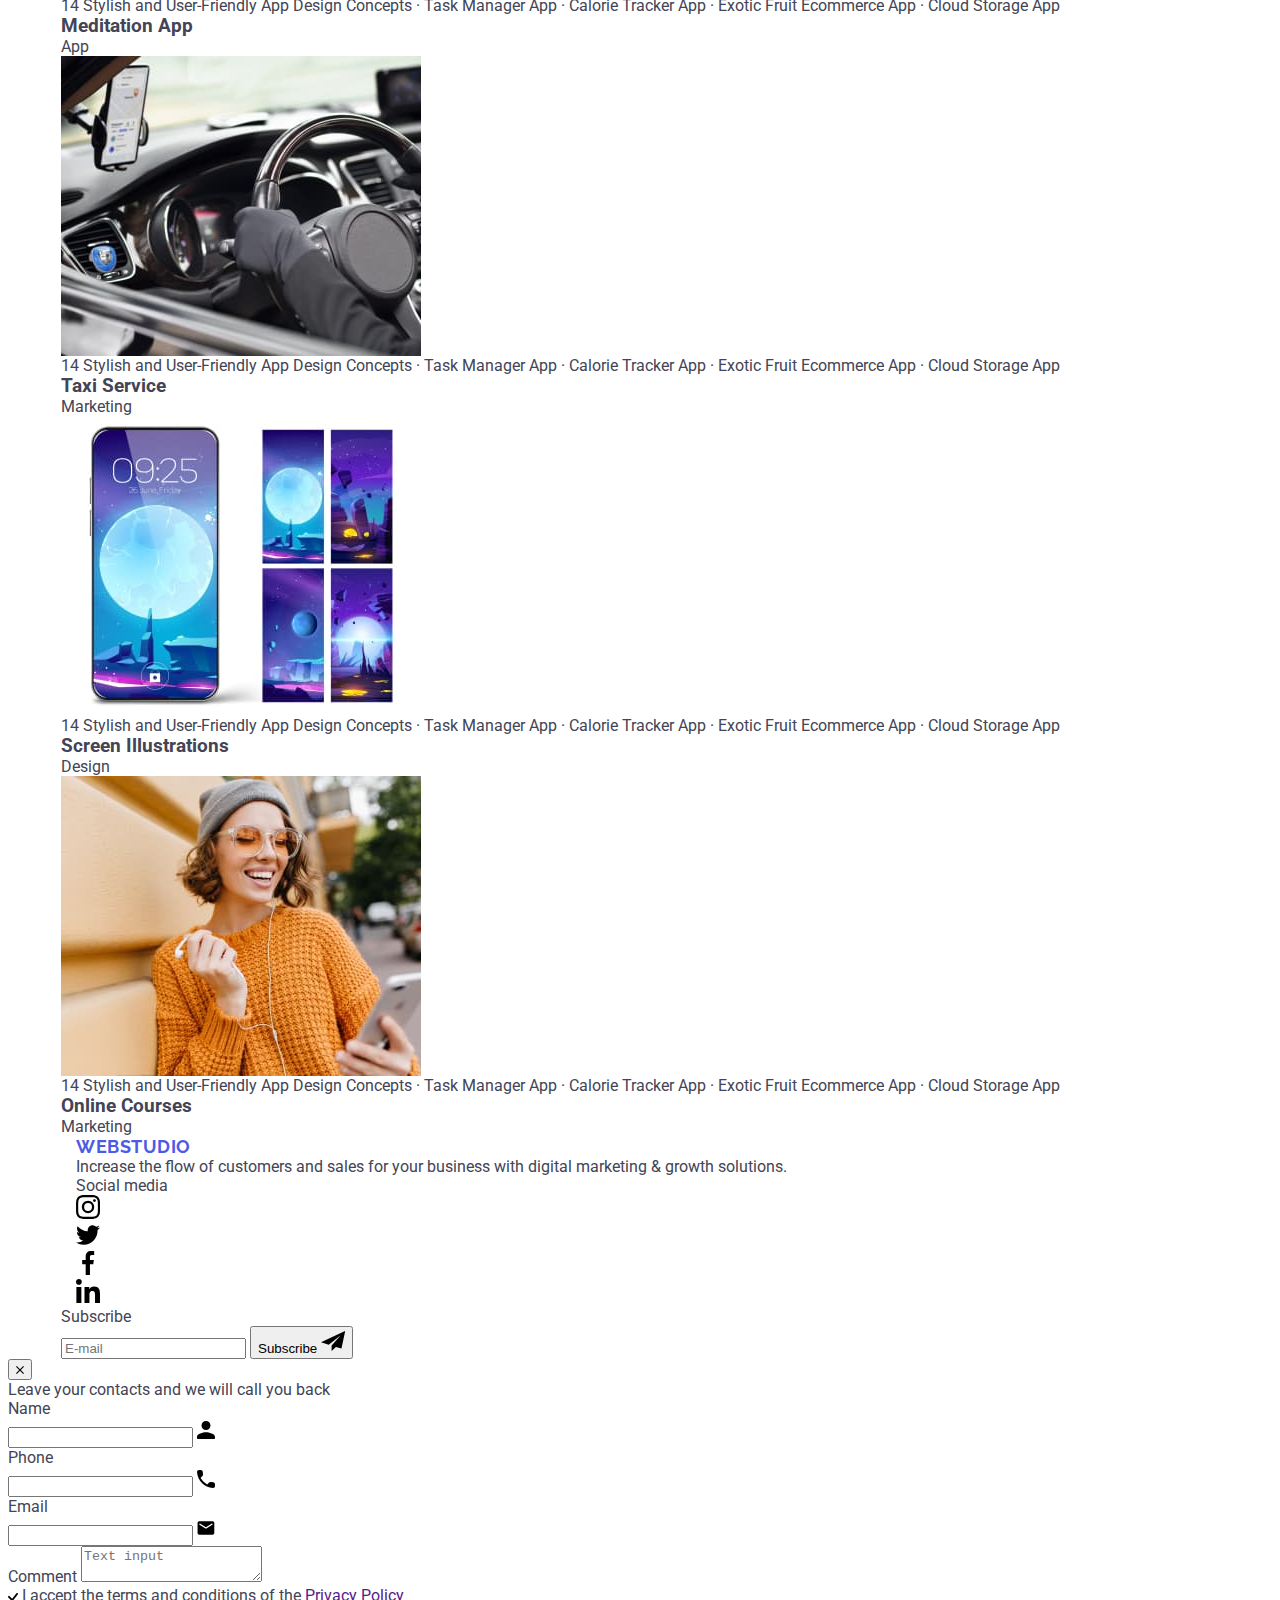
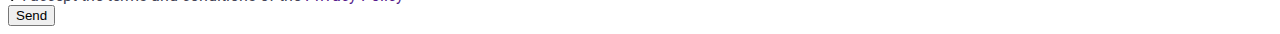
==== commit 3a0c2049: "styles.css" ====
--- a/index.html
+++ b/index.html
@@ -54,6 +54,14 @@
             </li>
           </ul>
         </address>
+        <button class="burger-btn" type="button">
+          <svg class="burger-icon" width="24" height="24">
+            <use href="./images/icons.svg#heroicons-solid_menu"></use>
+          </svg>
+        </button>
+      </div>
+      <div class="mobile-menu"><div class="container mobile-menu-container">
+        <button></button>
       </div>
     </header>
     <main>
--- a/css/styles.css
+++ b/css/styles.css
@@ -1,3 +1,6 @@
+.hidden {
+  display: none;
+}
 body {
   font-family: "Roboto", sans-serif;
   color: #434455;
@@ -24,166 +27,9 @@
 }
 img {
   display: block;
+  max-width: 100%;
+  height: auto;
 }
-
-/* common */
-.container {
-  max-width: 1158px;
-  padding: 0 15px;
-  margin: 0 auto;
-}
-/* header */
-.page-header {
-  border-bottom: 1px solid #e7e9fc;
-  box-shadow: 0px 2px 1px rgba(46, 47, 66, 0.08),
-    0px 1px 1px rgba(46, 47, 66, 0.16), 0px 1px 6px rgba(46, 47, 66, 0.08);
-}
-.header-container {
-  display: flex;
-  align-items: center;
-}
-.header-nav {
-  display: flex;
-  align-items: center;
-}
-.logo {
-  font-family: "Raleway", sans-serif;
-  font-weight: 700;
-  font-size: 18px;
-  line-height: 1.17;
-  letter-spacing: 0.03em;
-  text-transform: uppercase;
-  color: #4d5ae5;
-}
-.header-logo {
-  padding: 24px 0;
-  margin-right: 76px;
-}
-.header-logo .logo-part {
-  color: #2e2f42;
-}
-.nav-list {
-  display: flex;
-  align-items: center;
-  gap: 40px;
-}
-
-.nav-link::after {
-  content: "";
-  position: absolute;
-  left: 0;
-  bottom: -1px;
-  width: 100%;
-  height: 4px;
-  border-radius: 2px;
-  background-color: #404bbf;
-  opacity: 0;
-  transition: opacity 250ms cubic-bezier(0.4, 0, 0.2, 1);
-}
-.nav-link:hover::after,
-.nav-link:focus::after,
-.nav-link.current::after {
-  opacity: 1;
-}
-.nav-link {
-  display: block;
-  padding: 24px 0;
-  font-weight: 500;
-  font-size: 16px;
-  line-height: 1.5;
-  letter-spacing: 0.02em;
-  color: #2e2f42;
-  transition: color 250ms cubic-bezier(0.4, 0, 0.2, 1);
-  position: relative;
-}
-
-.contacts {
-  margin-left: auto;
-  font-style: normal;
-}
-.contacts-list {
-  display: flex;
-  align-items: center;
-  gap: 40px;
-}
-.contacts-link {
-  display: block;
-  padding: 24px 0;
-  font-size: 16px;
-  line-height: 1.5;
-  letter-spacing: 0.02em;
-  color: #434455;
-  transition: color 250ms cubic-bezier(0.4, 0, 0.2, 1);
-}
-.nav-link:hover,
-.nav-link:focus,
-.contacts-link:hover,
-.contacts-link:focus,
-.nav-link.current {
-  color: #404bbf;
-}
-button {
-  cursor: pointer;
-  margin-left: auto;
-  margin-right: auto;
-}
-/* header */
-/* solution */
-.btn-order:hover,
-.btn-order:focus {
-  background-color: #404bbf;
-}
-main {
-  display: block;
-  unicode-bidi: isolate;
-}
-.solution {
-  background-color: #2e2f42;
-  line-height: 1.5;
-  letter-spacing: 0.02em;
-  padding: 188px 0;
-  margin-left: auto;
-  margin-right: auto;
-  background-image: linear-gradient(
-      rgba(46, 47, 66, 0.7),
-      rgba(46, 47, 66, 0.7)
-    ),
-    url(../images/people-office.jpg);
-  background-repeat: no-repeat;
-  background-position: center center;
-  background-size: cover;
-  max-width: 1440px;
-}
-.solution-title {
-  max-width: 496px;
-  font-weight: 700;
-  font-size: 56px;
-  line-height: 1.07;
-  letter-spacing: 0.02em;
-  text-align: center;
-  color: #fff;
-  margin-bottom: 48px;
-  margin-left: auto;
-  margin-right: auto;
-}
-.btn-order {
-  font-size: 16px;
-  font-weight: 500;
-  line-height: 1.5;
-  letter-spacing: 0.04em;
-  background-color: #4d5ae5;
-  color: #fff;
-  border: none;
-  display: block;
-  min-width: 169px;
-  height: 56px;
-  padding: 16px 32px;
-  border-radius: 4px;
-  transition: background-color 250ms cubic-bezier(0.4, 0, 0.2, 1);
-}
-/* solution */
-
-/* advantages */
 .visually-hidden {
   position: absolute;
   width: 1px;
@@ -196,603 +42,140 @@
   clip: rect(0 0 0 0);
   overflow: hidden;
 }
-
-.advantages {
-  padding-top: 120px;
-  padding-bottom: 120px;
+/* common */
+.container {
+  max-width: 320px;
+  padding: 0 16px;
+  margin: 0 auto;
 }
-.advantages-list {
-  gap: 24px;
-  align-items: center;
-  padding-top: 120px;
-  padding-bottom: 120px;
-  display: flex;
+@media screen and (min-width: 768px) {
+  .container {
+    max-width: 768px;
+  }
 }
-.advantages-item {
-  width: calc((100% - 72px) / 4);
-  border-radius: 0 0 4px 4px;
+@media screen and (min-width: 1158px) {
+  .container {
+    max-width: 1158px;
+    padding: 0 15px;
+  }
 }
-
-.advantages-icons-item {
+/* header */
+.page-header {
+  border-bottom: 1px solid #e7e9fc;
+  box-shadow: 0px 2px 1px rgba(46, 47, 66, 0.08),
+    0px 1px 1px rgba(46, 47, 66, 0.16), 0px 1px 6px rgba(46, 47, 66, 0.08);
+}
+.header-container {
   display: flex;
   align-items: center;
-  justify-content: center;
-  border: 1px solid #8e8f99;
-  width: 264px;
-  height: 112px;
-  background-color: #f4f4fd;
-  border-radius: 4px;
-  padding: 0;
-  margin: 0;
-  margin-bottom: 8px;
+  justify-content: space-between;
 }
-.advantages-icons-svg {
-  display: flex;
-  justify-content: center;
-  align-items: center;
-  margin: 24px 0;
+.nav-list,
+.contacts {
+  display: none;
 }
-
-.advantages-title {
-  font-weight: 500;
-  font-size: 20px;
-  line-height: 1.2;
-  letter-spacing: 0.02em;
-  color: #2e2f42;
-  margin-bottom: 8px;
-}
-.advantages-text {
-  font-weight: 400;
-  font-size: 16px;
-  line-height: 1.5;
-  letter-spacing: 0.02em;
-  color: #434455;
-}
-/* advantages */
-/* team */
-.team {
-  padding-top: 120px;
-  padding-bottom: 120px;
-  background-color: #f4f4fd;
-}
-.team-list {
-  display: flex;
-  list-style-type: none;
-  gap: 24px;
-}
-.team-container {
-  padding: 32px 0;
-  text-align: center;
-  margin-bottom: 8px;
-}
-.team-title {
+.logo {
+  font-family: "Raleway", sans-serif;
   font-weight: 700;
-  font-size: 36px;
-  line-height: 1.11;
-  letter-spacing: 0.02em;
-  text-align: center;
-  text-transform: capitalize;
-  color: #2e2f42;
-  padding-top: 120px;
-  margin-bottom: 72px;
-  padding-top: 120px;
-  padding-bottom: 120px;
-}
-
-.team-icons-list {
-  display: flex;
-  justify-content: center;
-  gap: 24px;
-  padding: 0;
-  margin: 0;
-  margin-top: 8px;
-}
-.team-icons-item {
-  width: 40px;
-  height: 40px;
-}
-.team-icons-link {
-  display: flex;
-  justify-content: center;
-  align-items: center;
-  height: 100%;
-  border-radius: 50%;
-  background-color: #4d5ae5;
-  transition: background-color 250ms cubic-bezier(0.4, 0, 0.2, 1);
-}
-.team-icons-link:hover,
-.team-icons-link:focus {
-  background-color: #404bbf;
-}
-.team-icons {
-  display: flex;
-  justify-content: center;
-  align-items: center;
-  fill: #f4f4fd;
-}
-
-.team-item {
-  background: #fff;
-  width: calc((100% - 72px) / 4);
-  border-radius: 0 0 4px 4px;
-  box-shadow: 0 2px 1px 0 rgba(46, 47, 66, 0.08),
-    0 1px 1px 0 rgba(46, 47, 66, 0.16), 0 1px 6px 0 rgba(46, 47, 66, 0.08);
-}
-.team-name {
-  font-weight: 500;
-  font-size: 20px;
-  line-height: 1.2;
-  letter-spacing: 0.02em;
-  color: #2e2f42;
-  text-align: center;
-}
-.team-text {
-  font-weight: 400;
-  font-size: 16px;
-  line-height: 1.5;
-  letter-spacing: 0.02em;
-  color: #434455;
-  padding-left: 52px;
-  padding-right: 52px;
-  text-align: center;
-}
-/* team */
-/* portfolio */
-.portfolio {
-  padding-top: 120px;
-  padding-bottom: 120px;
-}
-.portfolio-container {
-  padding: 32px 16px;
-  border: 1px solid #e7e9fc;
-  border-top: none;
-}
-.portfolio-list {
-  display: flex;
-  flex-wrap: wrap;
-  column-gap: 24px;
-  row-gap: 48px;
-  padding: 0;
-  margin: 0;
-}
-.portfolio-item {
-  width: calc((100% - 48px) / 3);
-  transition: box-shadow 250ms cubic-bezier(0.4, 0, 0.2, 1);
-}
-.portfolio-item:hover,
-.portfolio-item:focus {
-  box-shadow: 0 2px 1px 0 rgba(46, 47, 66, 0.08),
-    0 1px 1px 0 rgba(46, 47, 66, 0.16), 0 1px 6px 0 rgba(46, 47, 66, 0.08);
-}
-
-.portfolio-item:hover .portfolio-text-animation,
-.portfolio-item:focus .portfolio-text-animation {
-  transform: translateY(0);
-}
-.portfolio-text-animation {
-  padding: 40px 32px;
-  margin: 0;
-  color: #f4f4fd;
-  background-color: #4d5ae5;
-  position: absolute;
-  width: 100%;
-  height: 100%;
-  top: 0;
-  line-height: 1.5;
-  letter-spacing: 0.02em;
-  transform: translateY(100%);
-  transition: transform 250ms cubic-bezier(0.4, 0, 0.2, 1);
-}
-.portfolio-cards-image {
-  position: relative;
-  overflow: hidden;
-}
-
-.portfolio-title {
-  font-weight: 700;
-  text-align: center;
-  font-size: 36px;
-  line-height: 1.11;
-  letter-spacing: 0.02em;
-  text-transform: capitalize;
-  color: #2e2f42;
-  margin-bottom: 72px;
-}
-.portfolio-name {
-  margin-bottom: 8px;
-}
-.portfolio-text {
-  font-weight: 400;
-  font-size: 16px;
-  line-height: 1.5;
-  letter-spacing: 0.02em;
-  color: #434455;
-}
-/*portfolio */
-/* footer */
-.page-footer {
-  background-color: #2e2f42;
-  padding: 100px 0;
-}
-.footer-content {
-  display: flex;
-  align-items: baseline;
-}
-.footer-logo-p {
-  margin: 0;
-  padding: 0;
-  width: 264px;
-  margin-right: 120px;
-}
-.footer-text {
-  font-weight: 400;
-  font-size: 16px;
-  line-height: 1.5;
-  letter-spacing: 0.02em;
-  color: #f4f4fd;
-  max-width: 296px;
-}
-.footer-logo .logo-part {
-  color: #f4f4fd;
-}
-.page-footer {
-  padding-top: 100px;
-  padding-bottom: 100px;
-  margin: auto;
-}
-.footer-logo {
-  display: inline-block;
-  margin-bottom: 16px;
-}
-.social {
-  font-weight: 500;
-  font-size: 16px;
-  line-height: 1.5;
-  letter-spacing: 0.02em;
-  color: #ffffff;
-  margin-bottom: 16px;
-}
-.icons-list-footer {
-  display: flex;
-  align-items: flex-end;
-  gap: 16px;
-  padding: 0;
-  margin: 0;
-  height: 40px;
-}
-.icons-link-footer {
-  display: flex;
-  justify-content: center;
-  align-items: center;
-  width: 40px;
-  height: 40px;
-  border-radius: 50%;
-  background-color: #4d5ae5;
-  transition: background-color 250ms cubic-bezier(0.4, 0, 0.2, 1);
-}
-.icons-footer {
-  display: flex;
-  justify-content: center;
-  align-items: center;
-  fill: #f4f4fd;
-}
-.icons-link-footer:hover,
-.icons-link-footer:focus {
-  background-color: #31d0aa;
-}
-.subscribe-form-wrap {
-  display: flex;
-  flex-direction: column;
-}
-
-.subscribe-title {
-  color: #fff;
-  font-weight: 500;
-  font-size: 16px;
-  line-height: 1.5;
-  letter-spacing: 0.02em;
-  margin-bottom: 16px;
-}
-
-.subscribe-form {
-  display: flex;
-  gap: 24px;
-}
-
-.subscribe-email {
-  font-weight: 400;
-  font-size: 12px;
-  line-height: 2;
-  letter-spacing: 0.04em;
-  color: #fff;
-  background-color: transparent;
-  box-shadow: 0 4px 4px 0 rgba(0, 0, 0, 0.15);
-  border: 1px solid #fff;
-  border-radius: 4px;
-  width: 264px;
-  height: 40px;
-  padding-left: 16px;
-  outline: none;
-}
-.subscribe-email::placeholder {
-  color: #ffffff;
-}
-
-.subscribe-btn {
-  border-radius: 4px;
-  padding: 8px 24px;
-  min-width: 165px;
-  height: 40px;
-  background-color: #4d5ae5;
-  display: flex;
-  justify-content: center;
-  align-items: center;
-  font-family: "Roboto", sans-serif;
-  font-weight: 500;
-  font-size: 16px;
-  line-height: 1.5;
-  letter-spacing: 0.04em;
-  color: #fff;
-  border: none;
-  cursor: pointer;
-  transition-property: background-color;
-  transition-duration: 250ms;
-  transition-timing-function: cubic-bezier(0.4, 0, 0.2, 1);
-}
-
-.icon-subscribe {
-  margin-left: 16px;
-}
-
-.subscribe-btn:hover {
-  background-color: #404bbf;
-}
-
-/* footer */
-.backdrop {
-  position: fixed;
-  top: 0;
-  left: 0;
-  width: 100%;
-  height: 100%;
-  background-color: rgba(46, 47, 66, 0.4);
-  opacity: 0;
-  visibility: hidden;
-  pointer-events: none;
-  transition: opacity 250ms cubic-bezier(0.4, 0, 0.2, 1),
-    visibility 250ms cubic-bezier(0.4, 0, 0.2, 1);
-}
-.backdrop.is-open {
-  opacity: 1;
-  visibility: visible;
-  pointer-events: auto;
-}
-.modal {
-  position: absolute;
-  top: 50%;
-  left: 50%;
-  width: 408px;
-  min-height: 584px;
-  border-radius: 4px;
-  transform: translate(-50%, -50%);
-  background-color: #fcfcfc;
-  transition: transform 250ms cubic-bezier(0.4, 0, 0.2, 1);
-  box-shadow: 0px 1px 1px rgba(0, 0, 0, 0.14), 0px 1px 3px rgba(0, 0, 0, 0.12),
-    0px 2px 1px rgba(0, 0, 0, 0.2);
-  padding: 72px 24px 24px 24px;
-}
-.backdrop:not(is-open) .modal {
-  transform: translate(-50%, -100%);
-}
-.close-form-btn {
-  position: absolute;
-  top: 24px;
-  right: 24px;
-  border-radius: 50%;
-  width: 24px;
-  height: 24px;
-  background-color: #e7e9fc;
-  border: 1px solid rgba(0, 0, 0, 0.1);
-  display: flex;
-  justify-content: center;
-  padding: 0;
-  align-items: center;
-  cursor: pointer;
-  transition: background-color 250ms cubic-bezier(0.4, 0, 0.2, 1),
-    border 250ms cubic-bezier(0.4, 0, 0.2, 1);
-}
-
-.close-form-btn .icon {
-  fill: #2e2f42;
-  transition-property: fill;
-  transition-timing-function: cubic-bezier(0.4, 0, 0.2, 1);
-  transition-duration: 250ms;
-}
-
-.close-form-btn:hover,
-.close-form-btn:focus {
-  background-color: #404bbf;
-  border: none;
-}
-
-.close-form-btn:hover .icon,
-.close-form-btn:focus .icon {
-  fill: #fff;
-}
-
-.modal-form-header {
-  font-family: inherit;
-  font-weight: 500;
-  font-size: 16px;
-  line-height: 1.5;
-  letter-spacing: 0.02em;
-  text-align: center;
-  color: #2e2f42;
-  margin-bottom: 16px;
-}
-
-.form-item {
-  margin-bottom: 8px;
-}
-
-.form-label {
-  font-family: inherit;
-  font-weight: inherit;
-  font-size: 12px;
+  font-size: 18px;
   line-height: 1.17;
-  letter-spacing: 0.04em;
-  color: #8e8f99;
-  display: block;
-  margin-bottom: 4px;
-}
-
-.input-wrap {
-  position: relative;
-}
-
-.modal-form-icon-wrap {
-  width: 18px;
-  height: 24px;
-  display: flex;
-  justify-content: center;
-  align-items: center;
-  margin-right: 4px;
-}
-
-.modal-form-icon-wrap .icon {
-  fill: #2e2f42;
-  transition-property: fill;
-  transition-timing-function: cubic-bezier(0.4, 0, 0.2, 1);
-  transition-duration: 250ms;
-}
-
-.form-input {
-  outline: transparent;
-  border: 1px solid rgba(46, 47, 66, 0.4);
-  border-radius: 4px;
-  background-color: transparent;
-  width: 100%;
-  height: 40px;
-  font-size: 12px;
-  line-height: 1.17;
-  letter-spacing: 0.04em;
-  padding-left: 38px;
-  transition: border-color 250ms cubic-bezier(0.4, 0, 0.2, 1);
-}
-
-.form-input:focus {
-  border-color: #4d5ae5;
-}
-
-.input-icon {
-  position: absolute;
-  left: 16px;
-  top: 50%;
-  fill: #2e2f42;
-  transform: translateY(-50%);
-  transition: fill 250ms cubic-bezier(0.4, 0, 0.2, 1);
-}
-
-.form-input:focus + .input-icon {
-  fill: #4d5ae5;
-}
-
-.input-comment::placeholder {
-  color: rgba(46, 47, 66, 0.4);
-}
-
-.input-comment {
-  width: 100%;
-  height: 120px;
-  font-size: 12px;
-  line-height: 1.17;
-  letter-spacing: 0.04em;
-  color: rgba(46, 47, 66, 0.4);
-  border: 1px solid rgba(46, 47, 66, 0.4);
-  border-radius: 4px;
-  background-color: transparent;
-  padding: 8px 16px;
-  outline: transparent;
-  resize: none;
-  transition: border-color 250ms cubic-bezier(0.4, 0, 0.2, 1);
-}
-
-.input-comment:focus {
-  border-color: #4d5ae5;
-}
-
-.comment-wrap {
-  margin-bottom: 16px;
-}
-
-.terms-field-wrap {
-  display: flex;
-  flex-direction: row;
-  justify-content: flex-start;
-  align-items: center;
-  margin-bottom: 24px;
-}
-
-.user-privacy-input {
-  cursor: pointer;
-}
-
-.user-privacy-label {
-  font-size: 12px;
-  line-height: 1.17;
-  letter-spacing: 0.04em;
-  color: #8e8f99;
-}
-
-.user-privacy-span {
-  display: inline-flex;
-  align-items: center;
-  justify-content: center;
-  width: 16px;
-  height: 16px;
-  border: 1px solid rgba(46, 47, 66, 0.4);
-  border-radius: 2px;
-  fill: transparent;
-  background-color: transparent;
-  margin-right: 4px;
-  cursor: pointer;
-  transition: background-color 250ms cubic-bezier(0.4, 0, 0.2, 1),
-    border 250ms cubic-bezier(0.4, 0, 0.2, 1),
-    fill 250ms cubic-bezier(0.4, 0, 0.2, 1);
-}
-
-.modal-form input[type="checkbox"]:checked + label span {
-  background-color: #404bbf;
-  fill: #f4f4fd;
-  border: none;
-}
-
-.pp-link {
+  letter-spacing: 0.03em;
+  text-transform: uppercase;
   color: #4d5ae5;
 }
+.header-logo {
+  padding: 16px 0;
+  display: block;
+}
+.header-logo .logo-part {
+  color: #2e2f42;
+}
+.burger-btn {
+  padding: 0;
+  border: none;
+  background-color: transparent;
+}
+.burger-icon {
+  display: block;
+  fill: #2f2f37;
+}
+@media screen and (min-width: 768px) {
+  .burger-btn {
+    display: none;
+  }
+  .nav-list {
+    display: flex;
+    align-items: center;
+    gap: 40px;
+  }
+  .header-logo {
+    padding: 24px 0;
+    margin-right: 120px;
+  }
+  .nav-link:hover::after,
+  .nav-link:focus::after,
+  .nav-link.current::after {
+    opacity: 1;
+  }
+  .nav-link {
+    display: block;
+    padding: 24px 0;
+    font-weight: 500;
+    font-size: 16px;
+    line-height: 1.5;
+    letter-spacing: 0.02em;
+    color: #2e2f42;
+    transition: color 250ms cubic-bezier(0.4, 0, 0.2, 1);
+    position: relative;
+  }
 
-.send-form-btn {
-  border-radius: 4px;
-  padding: 16px 32px;
-  border: none;
-  background-color: #4d5ae5;
-  box-shadow: 0 4px 4px 0 rgba(0, 0, 0, 0.15);
-  display: block;
-  font-weight: 500;
-  font-size: 16px;
-  line-height: 1.5;
-  letter-spacing: 0.04em;
-  text-align: center;
-  color: #fff;
-  margin: 0 auto;
-  min-width: 169px;
-  cursor: pointer;
-  transition-property: background-color;
-  transition-timing-function: cubic-bezier(0.4, 0, 0.2, 1);
-  transition-duration: 250ms;
+  .nav-link::after {
+    content: "";
+    position: absolute;
+    left: 0;
+    bottom: -1px;
+    width: 100%;
+    height: 4px;
+    border-radius: 2px;
+    background-color: #404bbf;
+    opacity: 0;
+    transition: opacity 250ms cubic-bezier(0.4, 0, 0.2, 1);
+  }
+  .contacts {
+    font-style: normal;
+    display: block;
+  }
+  .contacts-list {
+    display: flex;
+    flex-direction: column;
+    gap: 12px;
+  }
+  .contacts-link {
+    display: block;
+    font-size: 12px;
+    line-height: 1.7;
+    letter-spacing: 0.04em;
+    color: #434455;
+    transition: color 250ms cubic-bezier(0.4, 0, 0.2, 1);
+  }
+  .header-nav {
+    display: flex;
+    align-items: center;
+  }
 }
-
-.send-form-btn:hover,
-.send-form-btn:focus {
-  background-color: #404bbf;
+@media screen and (min-width: 1158px) {
+  .header-logo {
+    margin-right: 76px;
+  }
+  .contacts-list {
+    flex-direction: row;
+    align-items: center;
+    gap: 40px;
+  }
+  .contacts-link {
+    padding: 24px 0;
+    font-size: 16px;
+    line-height: 1.5;
+    letter-spacing: 0.02em;
+  }
 }
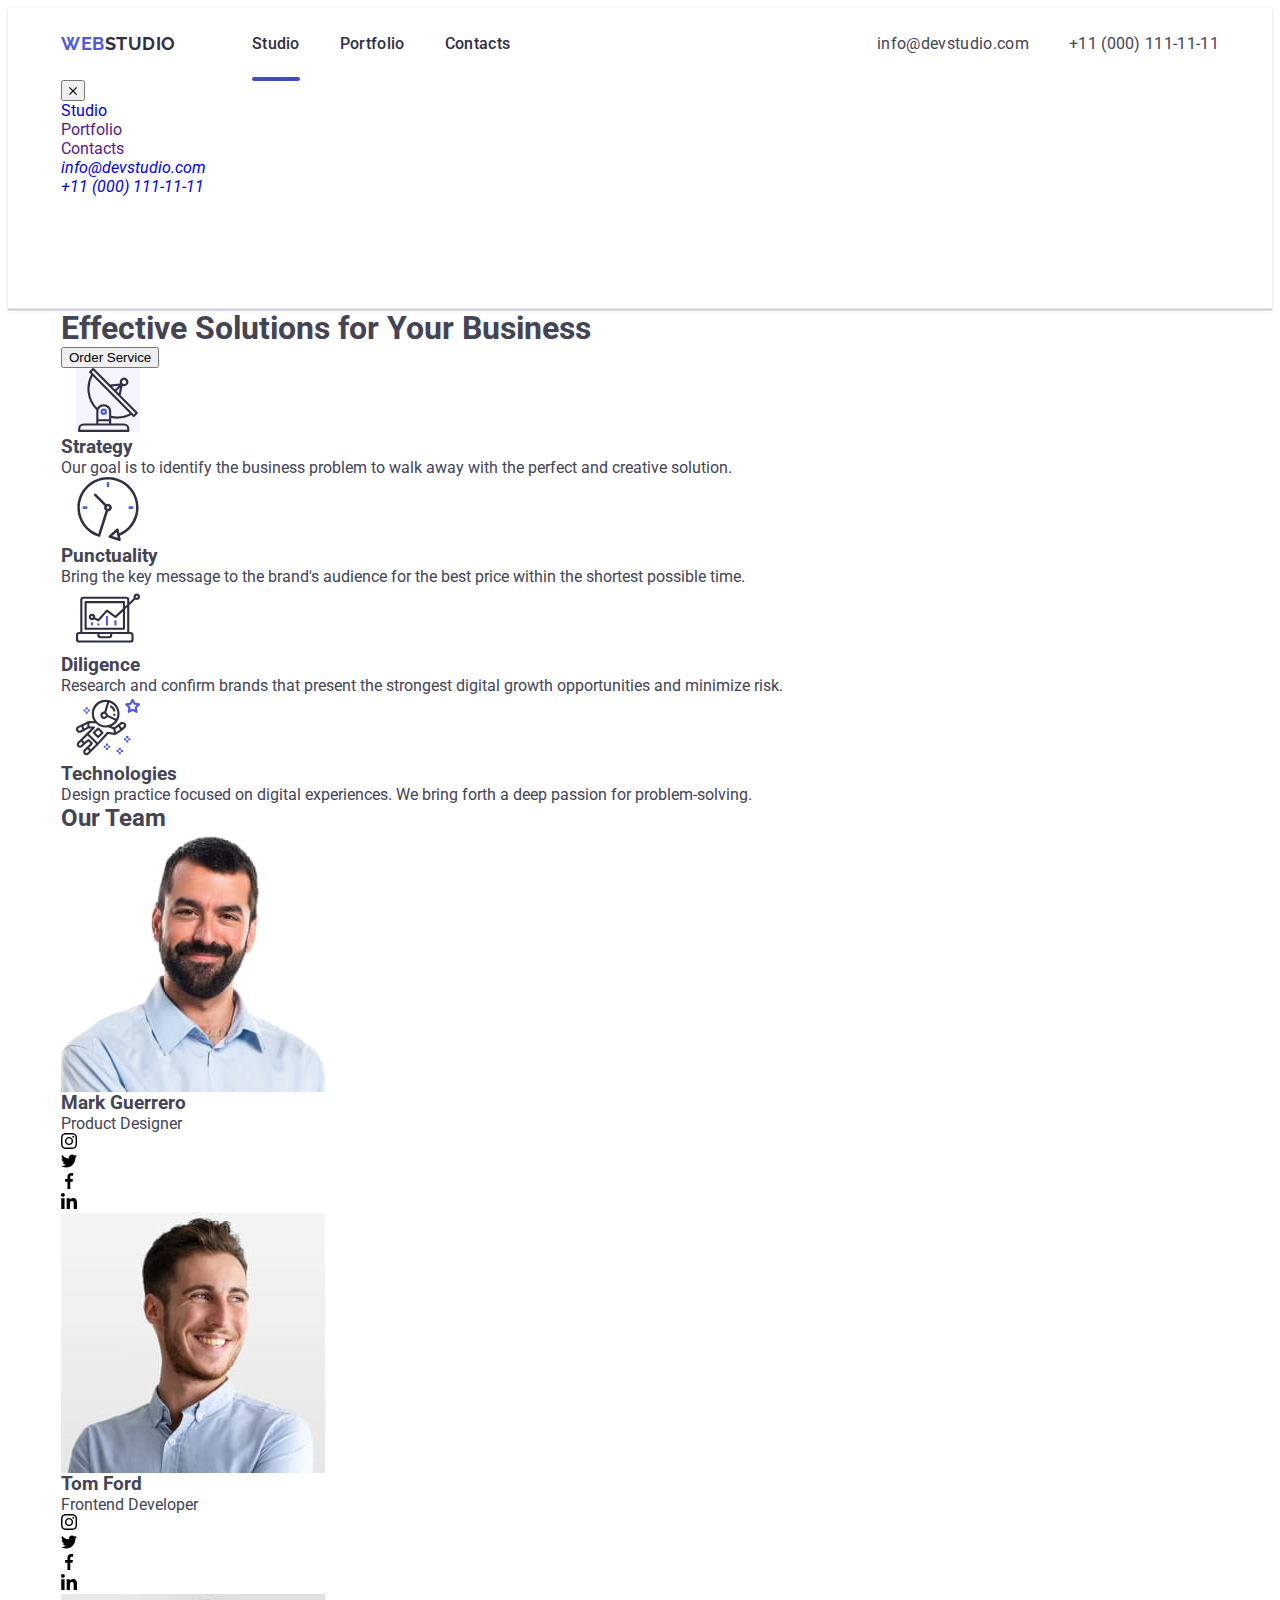
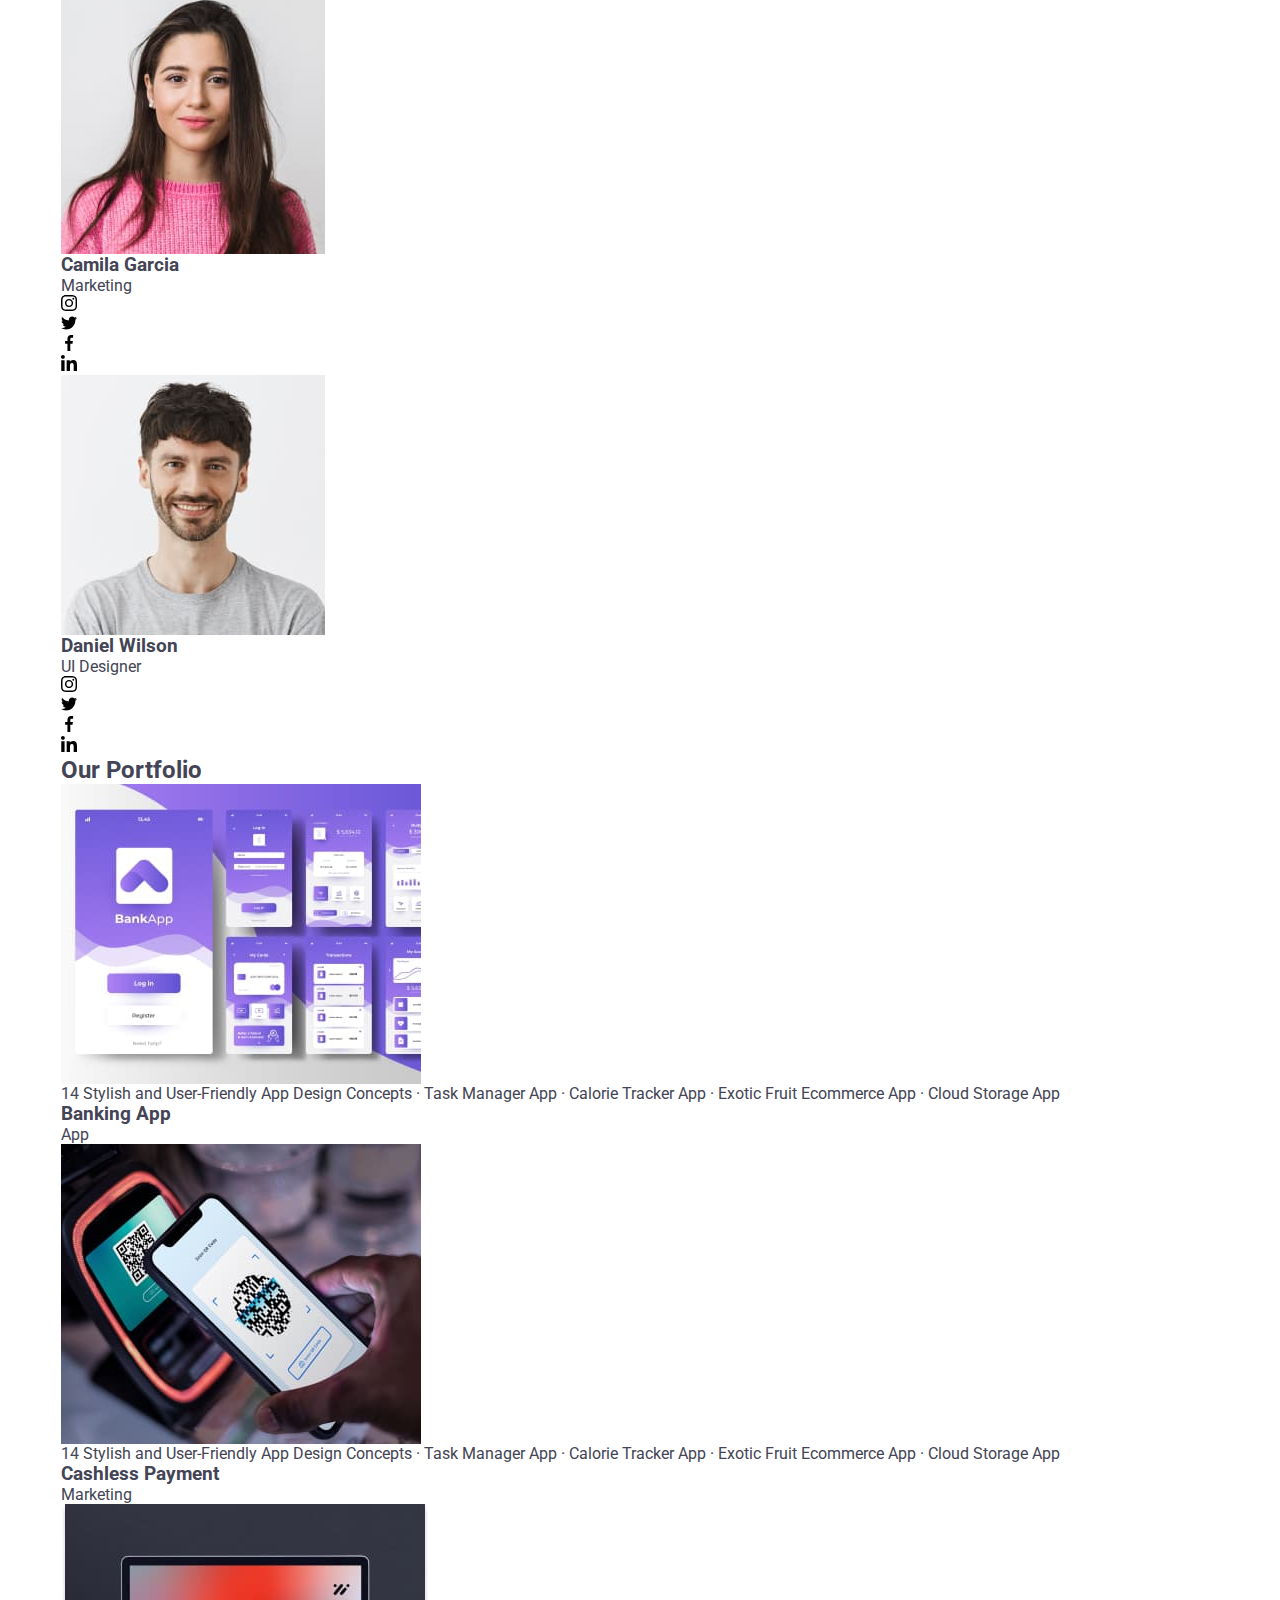
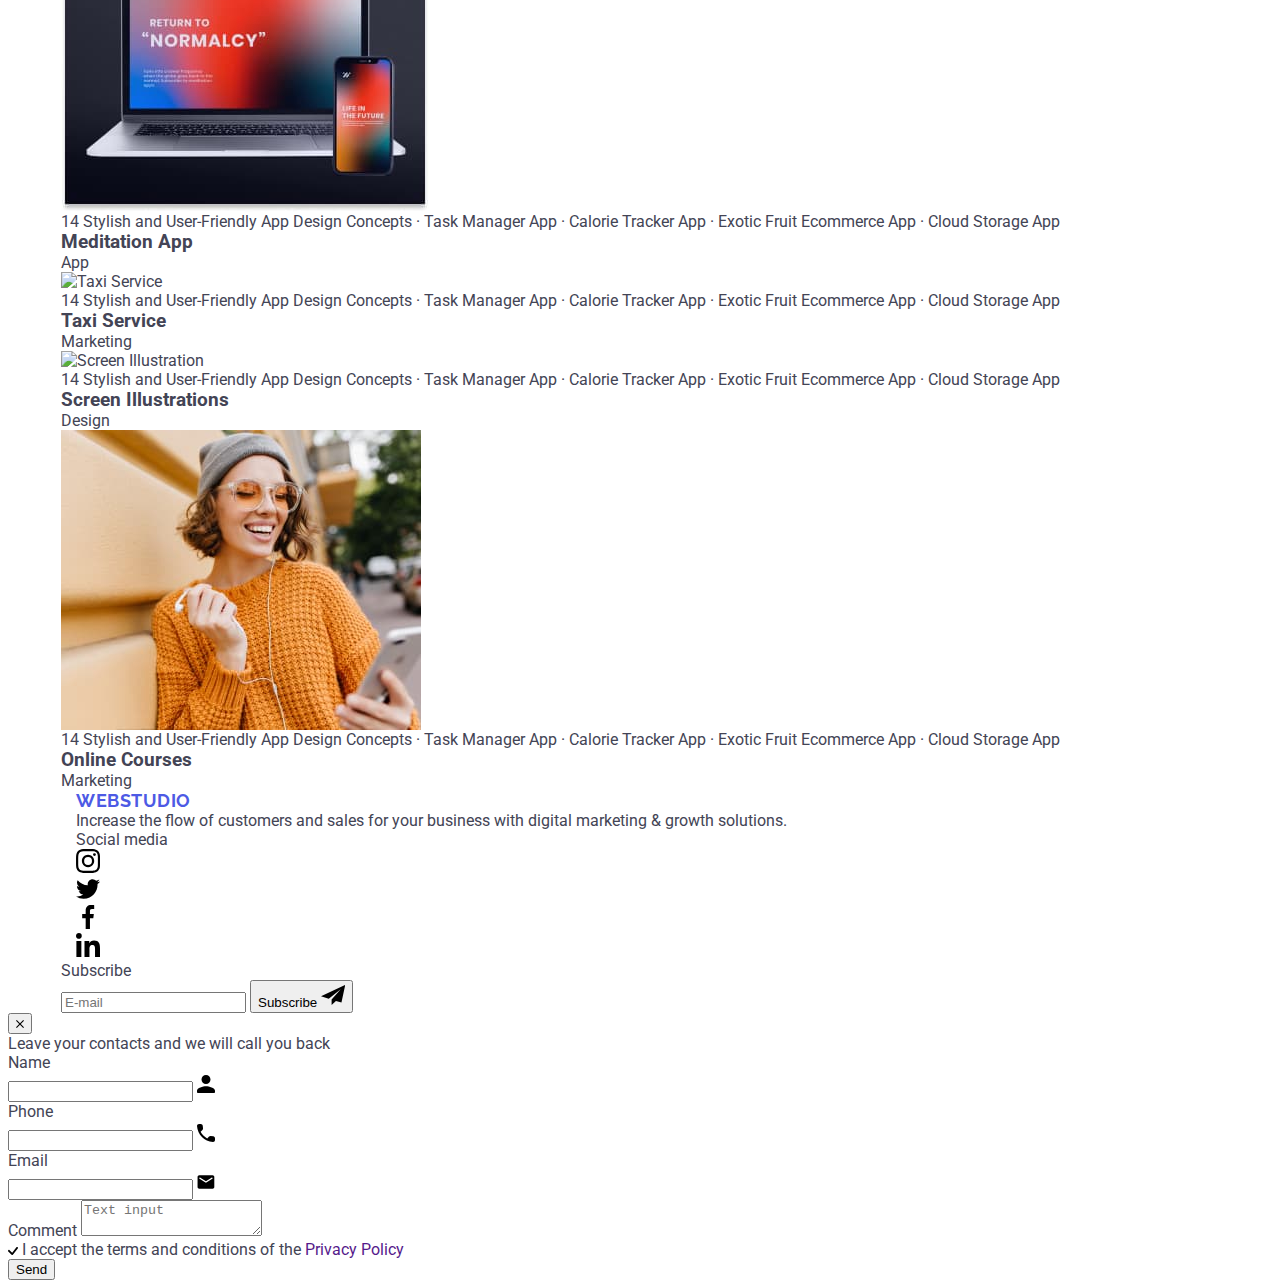
==== commit 01539382: "all" ====
--- a/index.html
+++ b/index.html
@@ -60,8 +60,80 @@
           </svg>
         </button>
       </div>
-      <div class="mobile-menu"><div class="container mobile-menu-container">
-        <button></button>
+      <div class="mobile-menu">
+        <div class="container mobile-menu-container">
+          <button class="mobile-menu-close-btn" type="button">
+            <svg class="icon" width="8" height="8">
+              <use href="./images/icons.svg#cross"></use>
+            </svg>
+          </button>
+          <nav class="mobile-nav">
+            <ul class="mobile-nav-list">
+              <li>
+                <a href="./index.html" class="mobile-nav-item studio">Studio</a>
+              </li>
+              <li><a href="" class="mobile-nav-item">Portfolio</a></li>
+              <li><a href="" class="mobile-nav-item">Contacts</a></li>
+            </ul>
+          </nav>
+          <address class="mobile-addr">
+            <ul class="mobile-addr-list">
+              <li>
+                <a href="mailto:info@devstudio.com" class="mobile-contacts"
+                  >info@devstudio.com</a
+                >
+              </li>
+              <li>
+                <a href="tel:+110001111111" class="mobile-contacts"
+                  >+11 (000) 111-11-11</a
+                >
+              </li>
+            </ul>
+          </address>
+          <ul class="social-media-mob">
+            <li class="sm-mobile-box">
+              <a
+                class="mobile-social-link"
+                target="_blank"
+                href="https://www.instagram.com"
+              >
+                <svg class="icon" width="24" height="24">
+                  <use href="./images/icons.svg#instagram"></use>
+                </svg>
+              </a>
+            </li>
+            <li class="sm-mobile-box">
+              <a
+                class="mobile-social-link"
+                target="_blank"
+                href="https://www.x.com"
+                ><svg class="icon" width="24" height="24">
+                  <use href="./images/icons.svg#twitter"></use>
+                </svg>
+              </a>
+            </li>
+            <li class="sm-mobile-box">
+              <a
+                class="mobile-social-link"
+                target="_blank"
+                href="https://www.facebook.com/"
+                ><svg class="icon" width="24" height="24">
+                  <use href="./images/icons.svg#facebook"></use>
+                </svg>
+              </a>
+            </li>
+            <li class="sm-mobile-box">
+              <a
+                class="mobile-social-link"
+                target="_blank"
+                href="https://www.linkedin.com"
+                ><svg class="icon" width="24" height="24">
+                  <use href="./images/icons.svg#linkedin"></use>
+                </svg>
+              </a>
+            </li>
+          </ul>
+        </div>
       </div>
     </header>
     <main>
@@ -133,6 +205,7 @@
             <li class="team-item">
               <img
                 src="./images/Mark.jpg"
+                srcset="./images/Mark.jpg 1x, ./images/Mark@2x.jpg 2x"
                 alt="Mark Guerrero"
                 width="264"
                 height="260"
@@ -175,6 +248,7 @@
             <li class="team-item">
               <img
                 src="./images/Tom.jpg"
+                srcset="./images/Tom.jpg 1x, ./images/Tom@2x.jpg 2x"
                 alt="Tom Ford"
                 width="264"
                 height="260"
@@ -217,6 +291,7 @@
             <li class="team-item">
               <img
                 src="./images/Camila.jpg"
+                srcset="./images/Camila.jpg 1x, ./images/Camila@2x.jpg 2x"
                 alt="Camila Garcia "
                 width="264"
                 height="260"
@@ -259,6 +334,7 @@
             <li class="team-item">
               <img
                 src="./images/Daniel.jpg"
+                srcset="./images/Daniel.jpg 1x, ./images/Daniel@2x.jpg 2x"
                 alt="Daniel Wilson"
                 width="264"
                 height="260"
@@ -307,12 +383,30 @@
           <ul class="portfolio-list">
             <li class="portfolio-item">
               <div class="portfolio-cards-image">
-                <img
-                  src="./images/banking-app.jpg"
-                  alt="Banking App"
-                  width="360"
-                  height="300"
-                />
+                <picture>
+                  <source
+                    srcset="
+                      ./images/banking-app.jpg    1x,
+                      ./images/banking-app@2x.jpg 2x
+                    "
+                    media="(min-width: 1158px)"
+                  />
+                  <source
+                    srcset="
+                      ./images/banking-app-tab.jpg    1x,
+                      ./images/banking-app-tab@2x.jpg 2x
+                    "
+                    media="(min-width: 768px)"
+                  />
+                  <source
+                    srcset="
+                      ./images/banking-app-mob.jpg    1x,
+                      ./images/banking-app-mob@2x.jpg 2x
+                    "
+                    media="(max-width: 767px)"
+                  />
+                  <img src="./images/banking-app-mob.jpg" alt="Banking App" />
+                </picture>
                 <p class="portfolio-text-animation">
                   14 Stylish and User-Friendly App Design Concepts · Task
                   Manager App · Calorie Tracker App · Exotic Fruit Ecommerce App
@@ -326,12 +420,33 @@
             </li>
             <li class="portfolio-item">
               <div class="portfolio-cards-image">
-                <img
-                  src="./images/cashless-payment.jpg"
-                  alt="Cashless Payment"
-                  width="360"
-                  height="300"
-                />
+                <picture>
+                  <source
+                    srcset="
+                      ./images/cashless-payment.jpg    1x,
+                      ./images/cashless-payment@2x.jpg 2x
+                    "
+                    media="(min-width: 1158px)"
+                  />
+                  <source
+                    srcset="
+                      ./images/cashless-payment-tab.jpg    1x,
+                      ./images/cashless-payment-tab@2x.jpg 2x
+                    "
+                    media="(min-width: 768px)"
+                  />
+                  <source
+                    srcset="
+                      ./images/cashless-payment-mob.jpg    1x,
+                      ./images/cashless-payment-mob@2x.jpg 2x
+                    "
+                    media="(max-width: 767px)"
+                  />
+                  <img
+                    src="./images/cashless-payment-mob.jpg"
+                    alt="Cashless Payment"
+                  />
+                </picture>
                 <p class="portfolio-text-animation">
                   14 Stylish and User-Friendly App Design Concepts · Task
                   Manager App · Calorie Tracker App · Exotic Fruit Ecommerce App
@@ -345,12 +460,33 @@
             </li>
             <li class="portfolio-item">
               <div class="portfolio-cards-image">
-                <img
-                  src="./images/meditation-app.jpg"
-                  alt="Meditation App"
-                  width="360"
-                  height="300"
-                />
+                <picture>
+                  <source
+                    srcset="
+                      ./images/meditation-app.jpg    1x,
+                      ./images/meditation-app@2x.jpg 2x
+                    "
+                    media="(min-width: 1158px)"
+                  />
+                  <source
+                    srcset="
+                      ./images/meditation-app-tab.jpg    1x,
+                      ./images/meditation-app-tab@2x.jpg 2x
+                    "
+                    media="(min-width: 768px)"
+                  />
+                  <source
+                    srcset="
+                      ./images/meditation-app-mob.jpg    1x,
+                      ./images/meditation-app-mob@2x.jpg 2x
+                    "
+                    media="(max-width: 767px)"
+                  />
+                  <img
+                    src="./images/meditation-app-mob.jpg"
+                    alt="Meditation App"
+                  />
+                </picture>
                 <p class="portfolio-text-animation">
                   14 Stylish and User-Friendly App Design Concepts · Task
                   Manager App · Calorie Tracker App · Exotic Fruit Ecommerce App
@@ -364,12 +500,30 @@
             </li>
             <li class="portfolio-item">
               <div class="portfolio-cards-image">
-                <img
-                  src="./images/taxi-servise.jpg"
-                  alt="Taxi Service"
-                  width="360"
-                  height="300"
-                />
+                <picture>
+                  <source
+                    srcset="
+                      ./images/taxi-service.jpg    1x,
+                      ./images/taxi-service@2x.jpg 2x
+                    "
+                    media="(min-width: 1158px)"
+                  />
+                  <source
+                    srcset="
+                      ./images/taxi-service-tab.jpg    1x,
+                      ./images/taxi-service-tab@2x.jpg 2x
+                    "
+                    media="(min-width: 768px)"
+                  />
+                  <source
+                    srcset="
+                      ./images/taxi-service-mob.jpg    1x,
+                      ./images/taxi-service-mob@2x.jpg 2x
+                    "
+                    media="(max-width: 767px)"
+                  />
+                  <img src="./images/taxi-service-mob.jpg" alt="Taxi Service" />
+                </picture>
                 <p class="portfolio-text-animation">
                   14 Stylish and User-Friendly App Design Concepts · Task
                   Manager App · Calorie Tracker App · Exotic Fruit Ecommerce App
@@ -383,12 +537,33 @@
             </li>
             <li class="portfolio-item">
               <div class="portfolio-cards-image">
-                <img
-                  src="./images/screen-illustrations.jpg"
-                  alt="Screen Illustrations"
-                  width="360"
-                  height="300"
-                />
+                <picture>
+                  <source
+                    srcset="
+                      ./images/screen-illust.jpg    1x,
+                      ./images/screen-illust@2x.jpg 2x
+                    "
+                    media="(min-width: 1158px)"
+                  />
+                  <source
+                    srcset="
+                      ./images/screen-illust-tab.jpg    1x,
+                      ./images/screen-illust-tab@2x.jpg 2x
+                    "
+                    media="(min-width: 768px)"
+                  />
+                  <source
+                    srcset="
+                      ./images/screen-illust-mob.jpg    1x,
+                      ./images/screen-illust-mob@2x.jpg 2x
+                    "
+                    media="(max-width: 767px)"
+                  />
+                  <img
+                    src="./images/screen-illust-mob.jpg"
+                    alt="Screen Illustration"
+                  />
+                </picture>
                 <p class="portfolio-text-animation">
                   14 Stylish and User-Friendly App Design Concepts · Task
                   Manager App · Calorie Tracker App · Exotic Fruit Ecommerce App
@@ -402,12 +577,33 @@
             </li>
             <li class="portfolio-item">
               <div class="portfolio-cards-image">
-                <img
-                  src="./images/online-courses.jpg"
-                  alt="Online Courses"
-                  width="360"
-                  height="300"
-                />
+                <picture>
+                  <source
+                    srcset="
+                      ./images/online-courses.jpg    1x,
+                      ./images/online-courses@2x.jpg 2x
+                    "
+                    media="(min-width: 1158px)"
+                  />
+                  <source
+                    srcset="
+                      ./images/online-courses-tab.jpg    1x,
+                      ./images/online-courses-tab@2x.jpg 2x
+                    "
+                    media="(min-width: 768px)"
+                  />
+                  <source
+                    srcset="
+                      ./images/online-courses-mob.jpg    1x,
+                      ./images/online-courses-mob@2x.jpg 2x
+                    "
+                    media="(max-width: 767px)"
+                  />
+                  <img
+                    src="./images/online-courses-mob.jpg"
+                    alt="Online Courses"
+                  />
+                </picture>
                 <p class="portfolio-text-animation">
                   14 Stylish and User-Friendly App Design Concepts · Task
                   Manager App · Calorie Tracker App · Exotic Fruit Ecommerce App
--- a/css/styles.css
+++ b/css/styles.css
@@ -20,6 +20,9 @@
 h6,
 p {
   margin: 0;
+}
+button {
+  cursor: pointer;
 }
 
 a {
@@ -179,3 +182,7 @@
     letter-spacing: 0.02em;
   }
 }
+.section {
+  padding-top: 96px;
+  padding-bottom: 96px;
+}
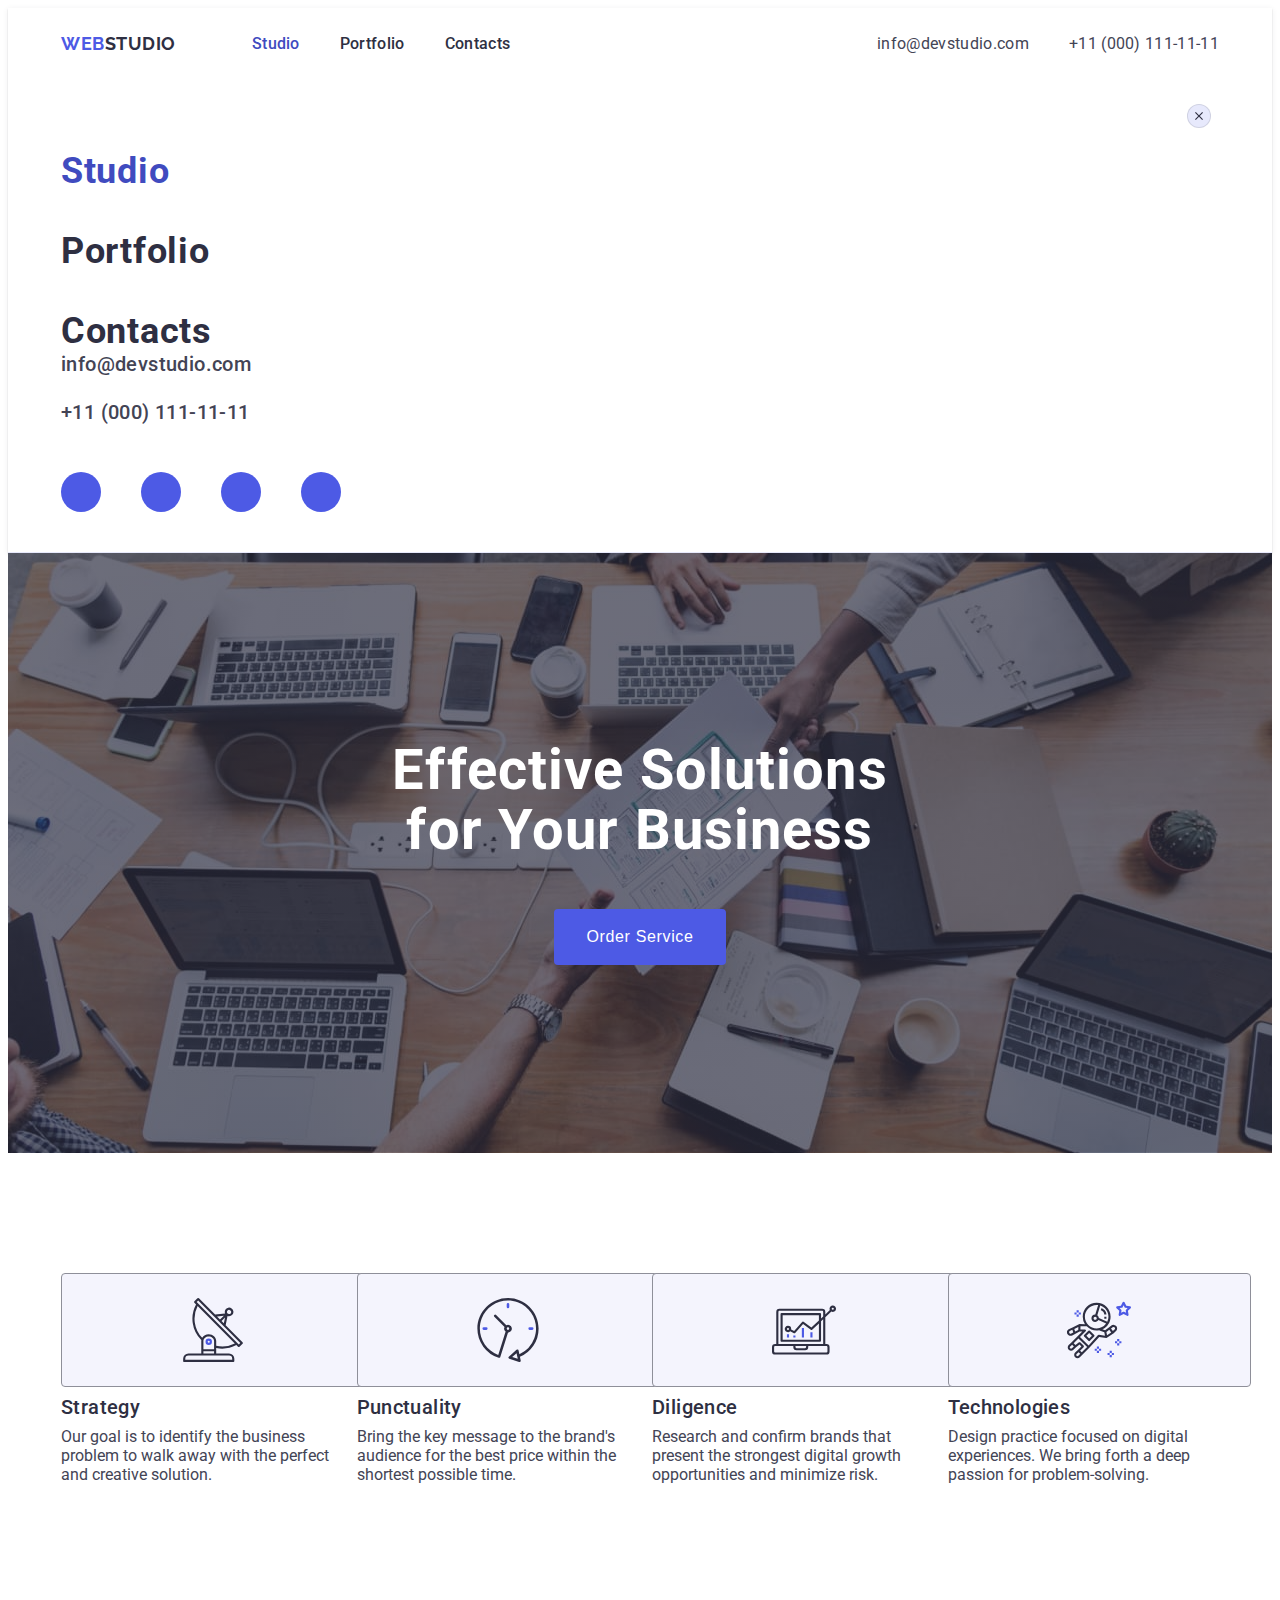
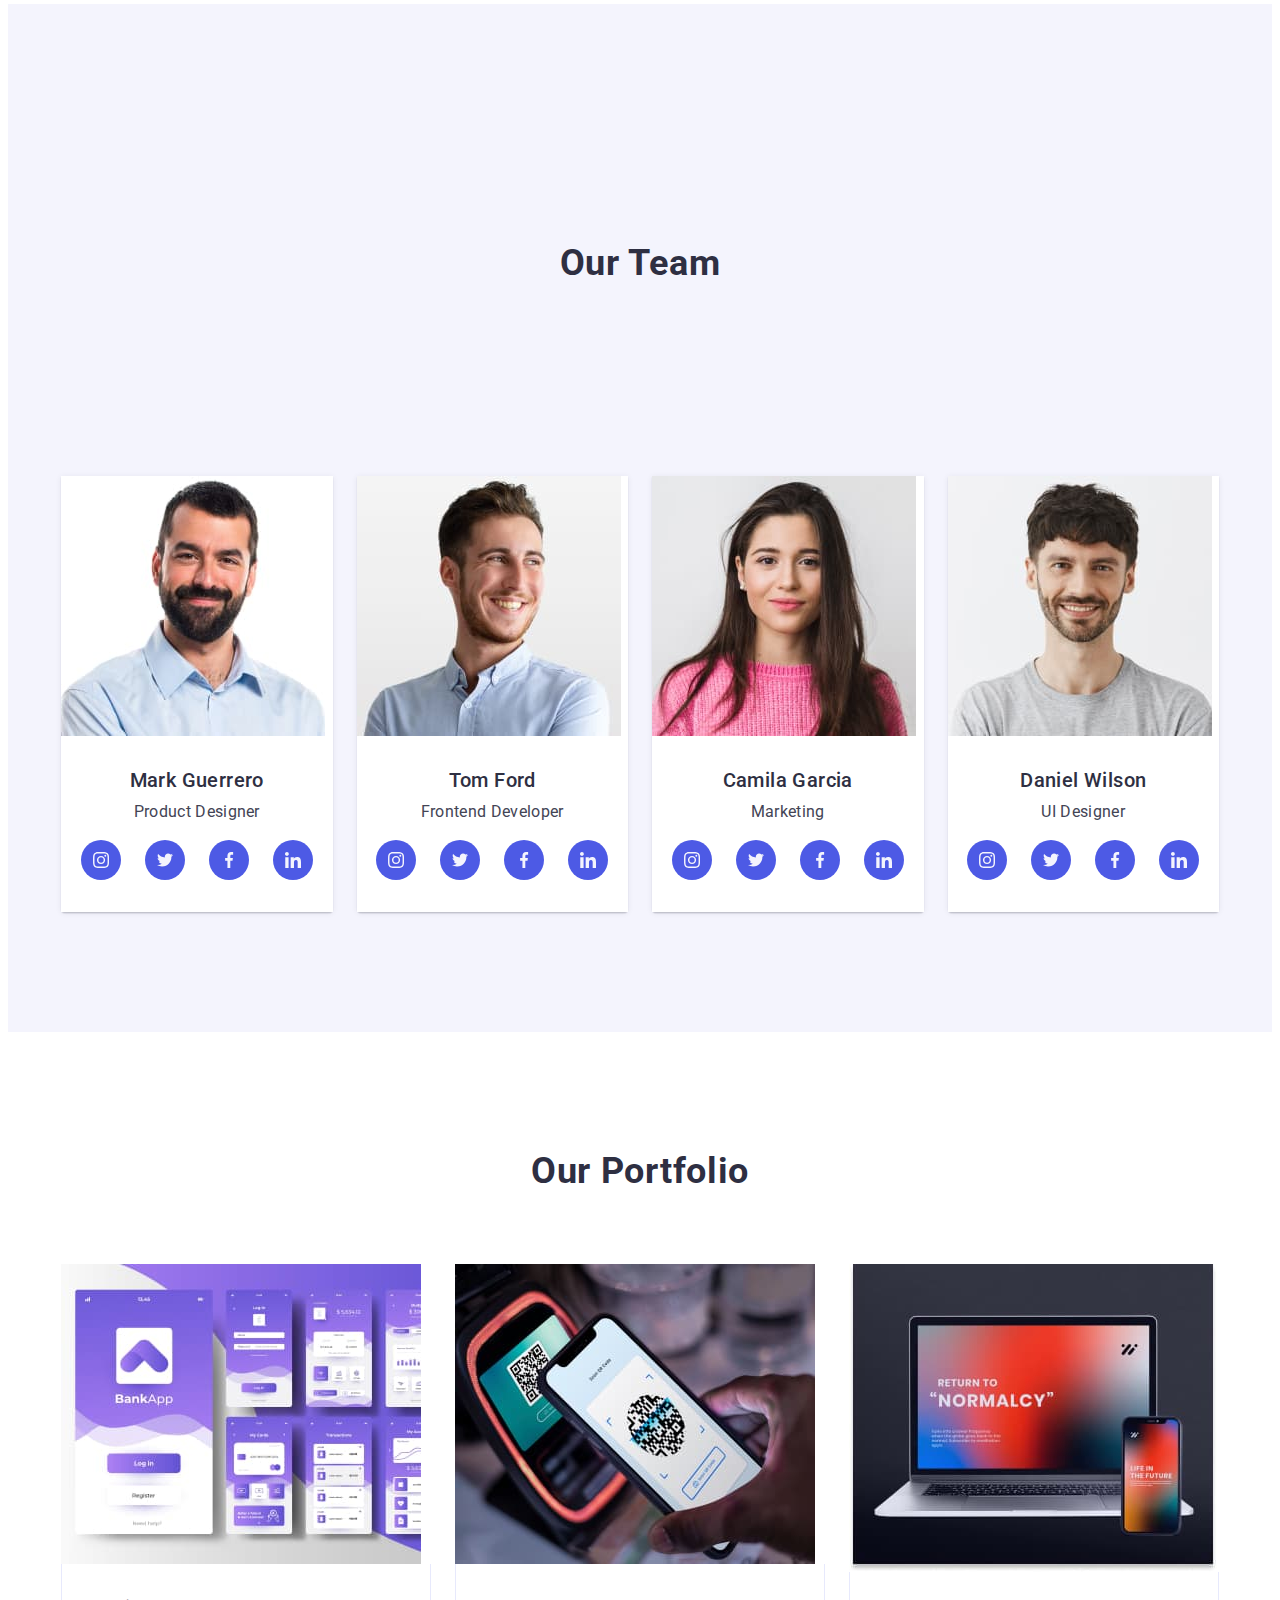
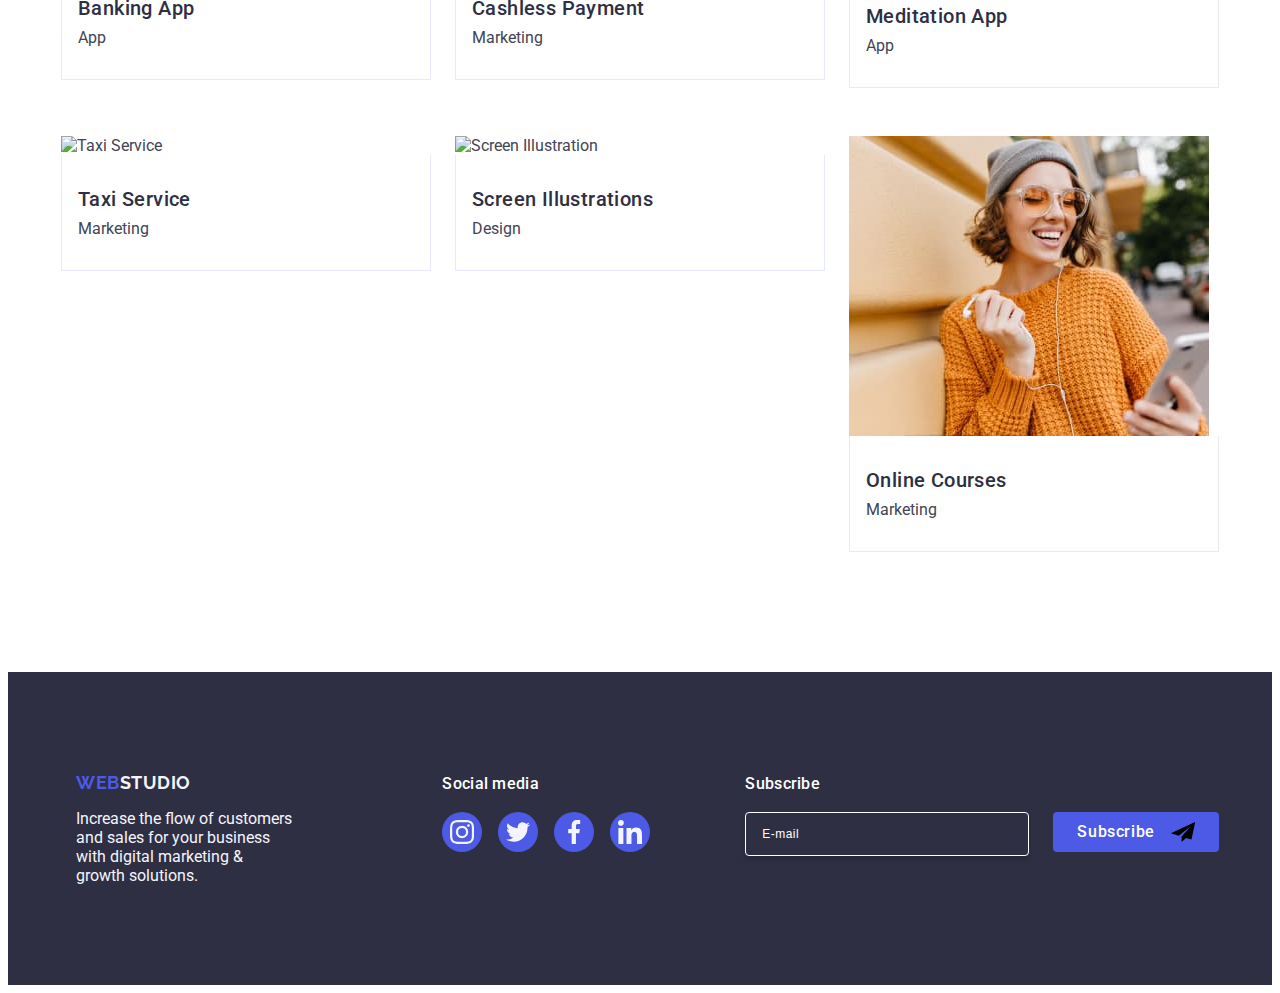
==== commit 3631af82: "all" ====
--- a/index.html
+++ b/index.html
@@ -138,7 +138,7 @@
     </header>
     <main>
       <section class="solution">
-        <div class="container">
+        <div class="container solution-container">
           <h1 class="solution-title">Effective Solutions for Your Business</h1>
           <button class="btn-order" type="button">Order Service</button>
         </div>
--- a/css/styles.css
+++ b/css/styles.css
@@ -1,6 +1,3 @@
-.hidden {
-  display: none;
-}
 body {
   font-family: "Roboto", sans-serif;
   color: #434455;
@@ -21,9 +18,6 @@
 p {
   margin: 0;
 }
-button {
-  cursor: pointer;
-}
 
 a {
   text-decoration: none;
@@ -32,6 +26,9 @@
   display: block;
   max-width: 100%;
   height: auto;
+}
+button {
+  cursor: pointer;
 }
 .visually-hidden {
   position: absolute;
@@ -60,6 +57,7 @@
   .container {
     max-width: 1158px;
     padding: 0 15px;
+    margin: 0 auto;
   }
 }
 /* header */
@@ -106,6 +104,10 @@
   .burger-btn {
     display: none;
   }
+  .header-nav {
+    display: flex;
+    align-items: center;
+  }
   .nav-list {
     display: flex;
     align-items: center;
@@ -115,11 +117,7 @@
     padding: 24px 0;
     margin-right: 120px;
   }
-  .nav-link:hover::after,
-  .nav-link:focus::after,
-  .nav-link.current::after {
-    opacity: 1;
-  }
+
   .nav-link {
     display: block;
     padding: 24px 0;
@@ -129,10 +127,11 @@
     letter-spacing: 0.02em;
     color: #2e2f42;
     transition: color 250ms cubic-bezier(0.4, 0, 0.2, 1);
+  }
+  .nav-link.current {
     position: relative;
   }
-
-  .nav-link::after {
+  .nav-link.nav-link.current::after {
     content: "";
     position: absolute;
     left: 0;
@@ -144,6 +143,11 @@
     opacity: 0;
     transition: opacity 250ms cubic-bezier(0.4, 0, 0.2, 1);
   }
+  .nav-link:hover::after,
+  .nav-link:focus::after,
+  .nav-link.current::after {
+    opacity: 1;
+  }
   .contacts {
     font-style: normal;
     display: block;
@@ -156,14 +160,18 @@
   .contacts-link {
     display: block;
     font-size: 12px;
-    line-height: 1.7;
+    line-height: 1.17;
     letter-spacing: 0.04em;
     color: #434455;
     transition: color 250ms cubic-bezier(0.4, 0, 0.2, 1);
   }
-  .header-nav {
-    display: flex;
-    align-items: center;
+
+  .nav-link:hover,
+  .nav-link:focus,
+  .contacts-link:hover,
+  .contacts-link:focus,
+  .nav-link.current {
+    color: #404bbf;
   }
 }
 @media screen and (min-width: 1158px) {
@@ -182,7 +190,971 @@
     letter-spacing: 0.02em;
   }
 }
-.section {
-  padding-top: 96px;
-  padding-bottom: 96px;
-}
+/*mobile menu*/
+
+.mobile-menu-container {
+  position: relative;
+  padding: 72px 16px 40px 16px;
+  height: 100%;
+  display: flex;
+  flex-direction: column;
+}
+
+.mobile-menu-close-btn {
+  position: absolute;
+  top: 24px;
+  right: 24px;
+  border-radius: 50%;
+  width: 24px;
+  height: 24px;
+  background-color: #e7e9fc;
+  border: 1px solid rgba(0, 0, 0, 0.1);
+  display: flex;
+  justify-content: center;
+  padding: 0;
+  align-items: center;
+  cursor: pointer;
+  transition: background-color 250ms cubic-bezier(0.4, 0, 0.2, 1),
+    border 250ms cubic-bezier(0.4, 0, 0.2, 1);
+}
+
+.mobile-menu-close-btn .icon {
+  fill: #2e2f42;
+  transition-property: fill;
+  transition-timing-function: cubic-bezier(0.4, 0, 0.2, 1);
+  transition-duration: 250ms;
+}
+
+.mobile-menu-close-btn:hover,
+.mobile-menu-close-btn:focus {
+  background-color: #404bbf;
+  border: none;
+}
+
+.mobile-menu-close-btn:hover .icon,
+.mobile-menu-close-btn:focus .icon {
+  fill: #fff;
+}
+.mobile-nav {
+  margin-bottom: auto;
+}
+.mobile-addr {
+  margin-bottom: 48px;
+}
+
+.is-active {
+  opacity: 1;
+  visibility: visible;
+  pointer-events: auto;
+}
+
+.mobile-nav-list {
+  display: flex;
+  flex-direction: column;
+  justify-content: center;
+  align-items: flex-start;
+  gap: 40px;
+}
+
+.mobile-nav-item {
+  font-weight: 700;
+  font-size: 36px;
+  line-height: 111%;
+  letter-spacing: 0.02em;
+  color: #2e2f42;
+}
+
+.mobile-nav-item:hover,
+.mobile-nav-item:focus {
+  color: #404bbf;
+}
+
+.mobile-nav-item.studio {
+  color: #404bbf;
+}
+
+.mobile-addr-list {
+  display: flex;
+  flex-direction: column;
+  gap: 24px;
+  justify-content: center;
+  align-items: flex-start;
+}
+
+.mobile-contacts {
+  font-style: normal;
+  font-weight: 500;
+  font-size: 20px;
+  line-height: 120%;
+  letter-spacing: 0.02em;
+  color: #434455;
+}
+
+.mobile-contacts:hover,
+.mobile-contacts:focus {
+  color: #4d5ae5;
+}
+
+.social-media-mob {
+  display: flex;
+  flex-direction: row;
+  gap: 40px;
+}
+.sm-mobile-box {
+  background-color: #4d5ae5;
+  width: 40px;
+  height: 40px;
+  border-radius: 50%;
+}
+
+.mobile-social-link {
+  fill: #fff;
+  width: 100%;
+  height: 100%;
+  display: flex;
+  justify-content: center;
+  align-items: center;
+}
+/* header */
+/* solution */
+.solution {
+  background-image: linear-gradient(
+      rgba(46, 47, 66, 0.7),
+      rgba(46, 47, 66, 0.7)
+    ),
+    url(../images/people-office-mob.jpg);
+  background-repeat: no-repeat;
+  background-position: 50% 50%;
+  background-size: cover;
+  max-width: 320px;
+  margin: 0 auto;
+  padding-top: 72px;
+  padding-bottom: 72px;
+  text-align: center;
+}
+
+@media (min-resolution: 192dpi) {
+  .solution {
+    background-image: linear-gradient(
+        rgba(46, 47, 66, 0.7),
+        rgba(46, 47, 66, 0.7)
+      ),
+      url(../images/people-office-mob@2x.jpg);
+  }
+}
+
+@media screen and (min-width: 768px) {
+  .solution {
+    max-width: 768px;
+    padding-top: 112px;
+    padding-bottom: 112px;
+    background-image: linear-gradient(
+        rgba(46, 47, 66, 0.7),
+        rgba(46, 47, 66, 0.7)
+      ),
+      url(../images/people-office-tab.jpg);
+  }
+}
+
+@media screen and (min-width: 768px) and (min-resolution: 192dpi) {
+  .solution {
+    background-image: linear-gradient(
+        rgba(46, 47, 66, 0.7),
+        rgba(46, 47, 66, 0.7)
+      ),
+      url(../images/people-office-tab@2x.jpg);
+  }
+}
+
+@media screen and (min-width: 1158px) {
+  .solution {
+    max-width: 1440px;
+    padding-top: 188px;
+    padding-bottom: 188px;
+    background-image: linear-gradient(
+        rgba(46, 47, 66, 0.7),
+        rgba(46, 47, 66, 0.7)
+      ),
+      url(../images/people-office.jpg);
+  }
+}
+
+@media screen and (min-width: 1158px) and (min-resolution: 192dpi) {
+  .solution {
+    background-image: linear-gradient(
+        rgba(46, 47, 66, 0.7),
+        rgba(46, 47, 66, 0.7)
+      ),
+      url(../images/people-office@2x.jpg);
+  }
+}
+.solution-container {
+  display: flex;
+  flex-direction: column;
+  align-items: center;
+  justify-content: center;
+}
+.solution-title {
+  max-width: 496px;
+  font-weight: 700;
+  font-size: 56px;
+  line-height: 1.07;
+  letter-spacing: 0.02em;
+  text-align: center;
+  color: #fff;
+  margin-bottom: 48px;
+  margin-left: auto;
+  margin-right: auto;
+}
+@media screen and (min-width: 768px) {
+  .solution-title {
+    max-width: 496px;
+    margin-bottom: 36px;
+    font-size: 56px;
+    line-height: 1.07;
+    letter-spacing: 0.02em;
+  }
+}
+@media screen and (min-width: 1158px) {
+  .solution-title {
+    max-width: 496px;
+    margin-bottom: 48px;
+  }
+}
+
+.btn-order {
+  font-size: 16px;
+  font-weight: 500;
+  line-height: 1.5;
+  letter-spacing: 0.04em;
+  background-color: #4d5ae5;
+  color: #fff;
+  border: none;
+  display: block;
+  min-width: 169px;
+  height: 56px;
+  padding: 16px 32px;
+  border-radius: 4px;
+  transition: background-color 250ms cubic-bezier(0.4, 0, 0.2, 1);
+}
+.btn-order:hover,
+.btn-order:focus {
+  background-color: #404bbf;
+}
+/* solution */
+
+/* advantages */
+.advantages {
+  padding-top: 120px;
+  padding-bottom: 120px;
+}
+.advantages-title {
+  font-weight: 700;
+  font-size: 36px;
+  line-height: 1.11;
+  letter-spacing: 0.02em;
+  color: #2e2f42;
+  margin-bottom: 8px;
+  text-align: center;
+}
+
+@media screen and (min-width: 768px) {
+  .advantages-title {
+    text-align: left;
+  }
+}
+
+@media screen and (min-width: 1158px) {
+  .advantages-title {
+    font-weight: 500;
+    font-size: 20px;
+    line-height: 1.2;
+  }
+}
+
+.advantages-text {
+  font-weight: 500;
+}
+
+@media screen and (min-width: 1158px) {
+  .advantages-text {
+    font-weight: 400;
+  }
+}
+.advantages-icons-item {
+  border: 1px solid #8e8f99;
+  border-radius: 4px;
+  display: none;
+  justify-content: center;
+  align-items: center;
+  width: 100%;
+  height: 112px;
+  background: #f4f4fd;
+  margin-bottom: 8px;
+}
+
+.advantages-list {
+  display: flex;
+  flex-direction: row;
+  flex-wrap: wrap;
+  justify-content: center;
+  align-items: center;
+  column-gap: 24px;
+  row-gap: 72px;
+}
+
+@media screen and (min-width: 768px) {
+  .advantages-item {
+    width: calc((100% - 24px) / 2);
+  }
+}
+@media screen and (min-width: 1158px) {
+  .advantages-icons-item {
+    display: flex;
+  }
+  .advantages-item {
+    width: calc((100% - 72px) / 4);
+  }
+}
+.advantages-icons-svg {
+  margin: 24px 100px;
+}
+/* advantages */
+/* team */
+.team {
+  padding-top: 120px;
+  padding-bottom: 120px;
+  background-color: #f4f4fd;
+}
+.team-container {
+  background-color: #ffffff;
+  text-align: center;
+  display: flex;
+  flex-direction: column;
+  align-items: center;
+  justify-content: center;
+  gap: 8px;
+  padding: 32px 0;
+}
+.team-title {
+  font-weight: 700;
+  font-size: 36px;
+  line-height: 1.11;
+  letter-spacing: 0.02em;
+  text-align: center;
+  text-transform: capitalize;
+  color: #2e2f42;
+  padding-top: 120px;
+  margin-bottom: 72px;
+  padding-top: 120px;
+  padding-bottom: 120px;
+}
+.team-name {
+  font-weight: 500;
+  font-size: 20px;
+  line-height: 1.2;
+  letter-spacing: 0.02em;
+  color: #2e2f42;
+  text-align: center;
+}
+.team-text {
+  font-weight: 400;
+  font-size: 16px;
+  line-height: 1.5;
+  letter-spacing: 0.02em;
+  color: #434455;
+  padding-left: 52px;
+  padding-right: 52px;
+  text-align: center;
+  margin-bottom: 8px;
+}
+.team-icons-list {
+  display: flex;
+  flex-direction: row;
+  justify-content: center;
+  gap: 24px;
+}
+.team-icons-item {
+  width: 40px;
+  height: 40px;
+}
+.team-icons-link {
+  width: 100%;
+  height: 100%;
+  background-color: #4d5ae5;
+  border-radius: 50%;
+  display: flex;
+  align-items: center;
+  justify-content: center;
+  transition-property: background-color;
+  transition-timing-function: cubic-bezier(0.4, 0, 0.2, 1);
+  transition-duration: 250ms;
+}
+.team-icons-link:hover,
+.team-icons-link:focus {
+  background-color: #404bbf;
+}
+.team-icons {
+  fill: #f4f4fd;
+}
+.team-item {
+  background: #fff;
+  width: calc((100% - 72px) / 4);
+  border-radius: 0 0 4px 4px;
+  box-shadow: 0 2px 1px 0 rgba(46, 47, 66, 0.08),
+    0 1px 1px 0 rgba(46, 47, 66, 0.16), 0 1px 6px 0 rgba(46, 47, 66, 0.08);
+}
+.team-list {
+  display: flex;
+  flex-wrap: wrap;
+  flex-direction: row;
+  justify-content: center;
+  align-items: center;
+  gap: 72px;
+}
+
+@media screen and (min-width: 768px) {
+  .team-list {
+    column-gap: 24px;
+    row-gap: 64px;
+  }
+}
+
+@media screen and (min-width: 1158px) {
+  .team-item {
+    width: calc((100% - 72px) / 4);
+  }
+}
+/* team */
+/* portfolio */
+.portfolio {
+  padding: 96px 0;
+}
+@media screen and (min-width: 1158px) {
+  .portfolio {
+    padding: 120px 0;
+  }
+}
+.portfolio-title {
+  font-weight: 700;
+  text-align: center;
+  font-size: 36px;
+  line-height: 1.11;
+  letter-spacing: 0.02em;
+  text-transform: capitalize;
+  color: #2e2f42;
+  margin-bottom: 72px;
+}
+.portfolio-list {
+  display: flex;
+  flex-direction: row;
+  flex-wrap: wrap;
+  column-gap: 24px;
+  row-gap: 48px;
+}
+
+@media screen and (min-width: 768px) and (max-width: 1157px) {
+  .portfolio-list {
+    row-gap: 72px;
+  }
+}
+
+.portfolio-item {
+  box-shadow: 0 2px 1px 0 rgba(46, 47, 66, 0.08),
+    0 1px 1px 0 rgba(46, 47, 66, 0.16), 0 1px 6px 0 rgba(46, 47, 66, 0.08);
+}
+
+@media screen and (min-width: 768px) {
+  .portfolio-item {
+    width: calc((100% - 24px) / 2);
+  }
+}
+@media screen and (min-width: 1158px) {
+  .portfolio-item {
+    width: calc((100% - 48px) / 3);
+    box-shadow: none;
+    transition-property: box-shadow;
+    transition-timing-function: cubic-bezier(0.4, 0, 0.2, 1);
+    transition-duration: 250ms;
+  }
+}
+.portfolio-container {
+  padding: 32px 16px;
+  border: 1px solid #e7e9fc;
+  border-top: none;
+  background-color: #fff;
+}
+.portfolio-cards-image {
+  position: relative;
+  overflow: hidden;
+}
+.portfolio-text-animation {
+  padding: 40px 32px;
+  margin: 0;
+  color: #f4f4fd;
+  background-color: #4d5ae5;
+  position: absolute;
+  width: 100%;
+  height: 100%;
+  top: 0;
+  line-height: 1.5;
+  letter-spacing: 0.02em;
+  transform: translateY(100%);
+  transition: transform 250ms cubic-bezier(0.4, 0, 0.2, 1);
+}
+.portfolio-item:hover,
+.portfolio-item:focus {
+  box-shadow: 0 2px 1px 0 rgba(46, 47, 66, 0.08),
+    0 1px 1px 0 rgba(46, 47, 66, 0.16), 0 1px 6px 0 rgba(46, 47, 66, 0.08);
+}
+
+.portfolio-item:hover .portfolio-text-animation,
+.portfolio-item:focus .portfolio-text-animation {
+  transform: translateY(0);
+}
+@media screen and (min-width: 1158px) {
+  .portfolio-text-animation {
+    display: block;
+  }
+}
+.portfolio-name {
+  font-weight: 500;
+  font-size: 20px;
+  line-height: 1.2;
+  letter-spacing: 0.02em;
+  color: #2e2f42;
+  margin-bottom: 8px;
+}
+/*portfolio */
+/* footer */
+.page-footer {
+  background-color: #2e2f42;
+  padding: 96px 0;
+}
+@media screen and (min-width: 1158px) {
+  .page-footer {
+    padding: 100px 0;
+  }
+}
+
+.footer-logo .logo-part {
+  color: #f4f4fd;
+}
+.footer-text {
+  color: #f4f4fd;
+  max-width: 264px;
+}
+.footer-logo {
+  display: inline-block;
+  margin-bottom: 16px;
+  padding: 0;
+}
+.social {
+  font-weight: 500;
+  font-size: 16px;
+  line-height: 1.5;
+  letter-spacing: 0.02em;
+  color: #ffffff;
+  margin-bottom: 16px;
+}
+.icons-item-footer {
+  width: 40px;
+  height: 40px;
+}
+.icons-list-footer {
+  display: flex;
+  align-items: center;
+  justify-content: center;
+  gap: 16px;
+}
+.icons-link-footer {
+  width: 100%;
+  height: 100%;
+  background-color: #4d5ae5;
+  border-radius: 50%;
+  display: flex;
+  align-items: center;
+  justify-content: center;
+  transition-property: background-color;
+  transition-timing-function: cubic-bezier(0.4, 0, 0.2, 1);
+  transition-duration: 250ms;
+}
+.icons-footer {
+  display: flex;
+  justify-content: center;
+  align-items: center;
+  fill: #f4f4fd;
+}
+.icons-link-footer:hover,
+.icons-link-footer:focus {
+  background-color: #31d0aa;
+}
+.subscribe-title {
+  color: #fff;
+  font-weight: 500;
+  font-size: 16px;
+  line-height: 1.5;
+  letter-spacing: 0.02em;
+  margin-bottom: 16px;
+}
+.subscribe-email {
+  font-weight: 400;
+  font-size: 12px;
+  line-height: 2;
+  letter-spacing: 0.04em;
+  color: #fff;
+  background-color: transparent;
+  box-shadow: 0 4px 4px 0 rgba(0, 0, 0, 0.15);
+  border: 1px solid #fff;
+  border-radius: 4px;
+  width: 264px;
+  height: 40px;
+  padding-left: 16px;
+  outline: none;
+}
+@media screen and (min-width: 768px) {
+  .subscribe-email {
+    width: 264px;
+  }
+}
+
+.subscribe-email::placeholder {
+  color: #ffffff;
+}
+
+.subscribe-btn {
+  border-radius: 4px;
+  padding: 8px 24px;
+  min-width: 165px;
+  height: 40px;
+  background-color: #4d5ae5;
+  display: flex;
+  justify-content: center;
+  align-items: center;
+  font-family: "Roboto", sans-serif;
+  font-weight: 500;
+  font-size: 16px;
+  line-height: 1.5;
+  letter-spacing: 0.04em;
+  color: #fff;
+  border: none;
+  cursor: pointer;
+  transition-property: background-color;
+  transition-duration: 250ms;
+  transition-timing-function: cubic-bezier(0.4, 0, 0.2, 1);
+}
+.icon-subscribe {
+  margin-left: 16px;
+}
+
+.subscribe-btn:hover {
+  background-color: #404bbf;
+}
+.footer-content {
+  display: flex;
+  flex-direction: column;
+  align-items: center;
+  row-gap: 72px;
+}
+@media screen and (min-width: 768px) and (max-width: 1157px) {
+  .footer-content {
+    padding: 0 108px;
+  }
+}
+.footer-logo-p {
+  display: flex;
+  flex-direction: column;
+  align-items: center;
+}
+.social-div {
+  display: flex;
+  flex-direction: column;
+  align-items: center;
+}
+@media screen and (min-width: 768px) {
+  .footer-content {
+    display: flex;
+    flex-wrap: wrap;
+    flex-direction: row;
+    align-items: baseline;
+  }
+  .footer-logo-p {
+    display: block;
+    margin-right: 24px;
+  }
+  .social-div {
+    display: block;
+  }
+}
+@media screen and (min-width: 1158px) {
+  .footer-content {
+    flex-wrap: nowrap;
+  }
+  .footer-logo-p {
+    margin-right: 120px;
+  }
+  .social-div {
+    margin-right: 80px;
+  }
+}
+
+.subscribe-form-wrap {
+  display: flex;
+  flex-direction: column;
+  align-items: center;
+}
+
+@media screen and (min-width: 768px) {
+  .subscribe-form-wrap {
+    align-items: start;
+  }
+}
+.subscribe-form {
+  display: flex;
+  flex-direction: column;
+  align-items: center;
+  gap: 16px;
+}
+
+@media screen and (min-width: 768px) {
+  .subscribe-form {
+    flex-direction: row;
+    align-items: start;
+    gap: 24px;
+  }
+}
+/* footer */
+/* modal*/
+.backdrop {
+  position: fixed;
+  top: 0;
+  left: 0;
+  z-index: 999;
+  width: 100%;
+  height: 100%;
+  background-color: rgba(46, 47, 66, 0.4);
+  opacity: 0;
+  pointer-events: none;
+  visibility: hidden;
+  transition: opacity 250ms cubic-bezier(0.4, 0, 0.2, 1),
+    visibility 250ms cubic-bezier(0.4, 0, 0.2, 1);
+}
+
+.backdrop.is-open {
+  opacity: 1;
+  visibility: visible;
+  pointer-events: auto;
+}
+
+.modal {
+  position: absolute;
+  width: 288px;
+  min-height: 623px;
+  border-radius: 4px;
+  top: 50%;
+  left: 50%;
+  transform: translate(-50%, -50%);
+  background-color: #fcfcfc;
+  padding: 72px 16px 24px;
+  box-shadow: 0 1px 1px 0 rgba(0, 0, 0, 0.14), 0 1px 3px 0 rgba(0, 0, 0, 0.12),
+    0 2px 1px 0 rgba(0, 0, 0, 0.2);
+  transition: transform 250ms cubic-bezier(0.4, 0, 0.2, 1);
+}
+
+@media screen and (min-width: 768px) {
+  .modal {
+    width: 408px;
+    min-height: 584px;
+    padding: 72px 24px 24px;
+  }
+}
+
+.btn-close {
+  position: absolute;
+  top: 24px;
+  right: 24px;
+  width: 24px;
+  height: 24px;
+  display: flex;
+  justify-content: center;
+  align-items: center;
+  cursor: pointer;
+  position: absolute;
+  padding: 0;
+  border-radius: 50%;
+  background-color: #e7e9fc;
+  border: 1px solid #0000001a;
+  transition: background-color 250ms cubic-bezier(0.4, 0, 0.2, 1),
+    border 250ms cubic-bezier(0.4, 0, 0.2, 1);
+}
+
+.btn-close:hover,
+.btn-close:focus {
+  background-color: #404bbf;
+  border: none;
+}
+
+.icons-modal-close {
+  fill: #2e2f42;
+  transition: fill 250ms cubic-bezier(0.4, 0, 0.2, 1);
+}
+
+.btn-close:hover .icons-modal-close,
+.btn-close:focus .icons-modal-close {
+  fill: #ffffff;
+}
+
+.modal-text {
+  font-weight: 500;
+  font-size: 16px;
+  line-height: 150%;
+  letter-spacing: 0.02em;
+  text-align: center;
+  margin-bottom: 16px;
+  color: #2e2f42;
+}
+
+.form-wrapper-cont {
+  margin-bottom: 8px;
+}
+
+.user-comment-cnt {
+  margin-bottom: 16px;
+}
+
+.form-user-label {
+  display: block;
+  margin-bottom: 4px;
+  font-weight: 400;
+  font-size: 12px;
+  line-height: 117%;
+  letter-spacing: 0.04em;
+  color: #8e8f99;
+}
+
+.form-user-wrapper-icon {
+  position: relative;
+}
+
+.form-input {
+  width: 100%;
+  height: 40px;
+  padding-left: 38px;
+  outline: none;
+  border: 1px solid rgba(46, 47, 66, 0.4);
+  border-radius: 4px;
+  background-color: transparent;
+  transition: border 250ms cubic-bezier(0.4, 0, 0.2, 1);
+  outline: transparent;
+  transition: border-color 250ms cubic-bezier(0.4, 0, 0.2, 1);
+}
+
+.form-input:focus {
+  border: 1px solid #4d5ae5;
+}
+
+.icons-modal {
+  position: absolute;
+  top: 50%;
+  left: 16px;
+  transform: translateY(-50%);
+  fill: #2e2f42;
+  transition: fill 250ms cubic-bezier(0.4, 0, 0.2, 1);
+}
+
+.form-input:focus + .icons-modal {
+  fill: #4d5ae5;
+}
+
+.form-user-comment {
+  font-weight: 400;
+  font-size: 12px;
+  line-height: 117%;
+  letter-spacing: 0.04em;
+  outline: none;
+  resize: none;
+  width: 100%;
+  height: 120px;
+  padding: 8px 16px;
+  color: rgba(46, 47, 66, 0.4);
+  border: 1px solid rgba(46, 47, 66, 0.4);
+  border-radius: 4px;
+  background-color: transparent;
+  transition: border-color 250ms cubic-bezier(0.4, 0, 0.2, 1);
+  outline: transparent;
+}
+
+.form-user-comment:focus {
+  border: 1px solid #4d5ae5;
+}
+
+.form-wrapper-checkbox {
+  margin-bottom: 24px;
+}
+
+.form-user-checkbox {
+  display: flex;
+  align-items: center;
+
+  font-weight: 400;
+  font-size: 12px;
+  line-height: 117%;
+  letter-spacing: 0.04em;
+  color: #8e8f99;
+}
+
+.form-user-checkbox .castom-checkbox {
+  border: 1px solid rgba(46, 47, 66, 0.4);
+  width: 16px;
+  height: 16px;
+  border-radius: 2px;
+  transition: background-color 250ms cubic-bezier(0.4, 0, 0.2, 1),
+    border 250ms cubic-bezier(0.4, 0, 0.2, 1),
+    fill 250ms cubic-bezier(0.4, 0, 0.2, 1);
+  display: inline-flex;
+  align-items: center;
+  justify-content: center;
+  cursor: pointer;
+  fill: transparent;
+  margin-right: 8px;
+  flex-shrink: 0;
+}
+
+.checkbox:checked + .form-user-checkbox > .castom-checkbox {
+  background-color: #404bbf;
+  border: none;
+  fill: #f4f4fd;
+}
+
+.privacy-policy {
+  line-height: 133%;
+  text-decoration: underline;
+  text-decoration-skip-ink: none;
+  color: #4d5ae5;
+}
+
+.form-send-btn {
+  display: block;
+  margin-left: auto;
+  margin-right: auto;
+  border-radius: 4px;
+  padding: 16px 32px;
+  min-width: 169px;
+  height: 56px;
+  color: #ffffff;
+  box-shadow: 0 4px 4px 0 rgba(0, 0, 0, 0.15);
+  background-color: #4d5ae5;
+  border: none;
+  cursor: pointer;
+
+  font-weight: 500;
+  line-height: 1.5;
+  letter-spacing: 0.04em;
+  transition: background-color 250ms cubic-bezier(0.4, 0, 0.2, 1);
+}
+
+.form-send-btn:hover {
+  background-color: #404bbf;
+}
+
+/* modal*/
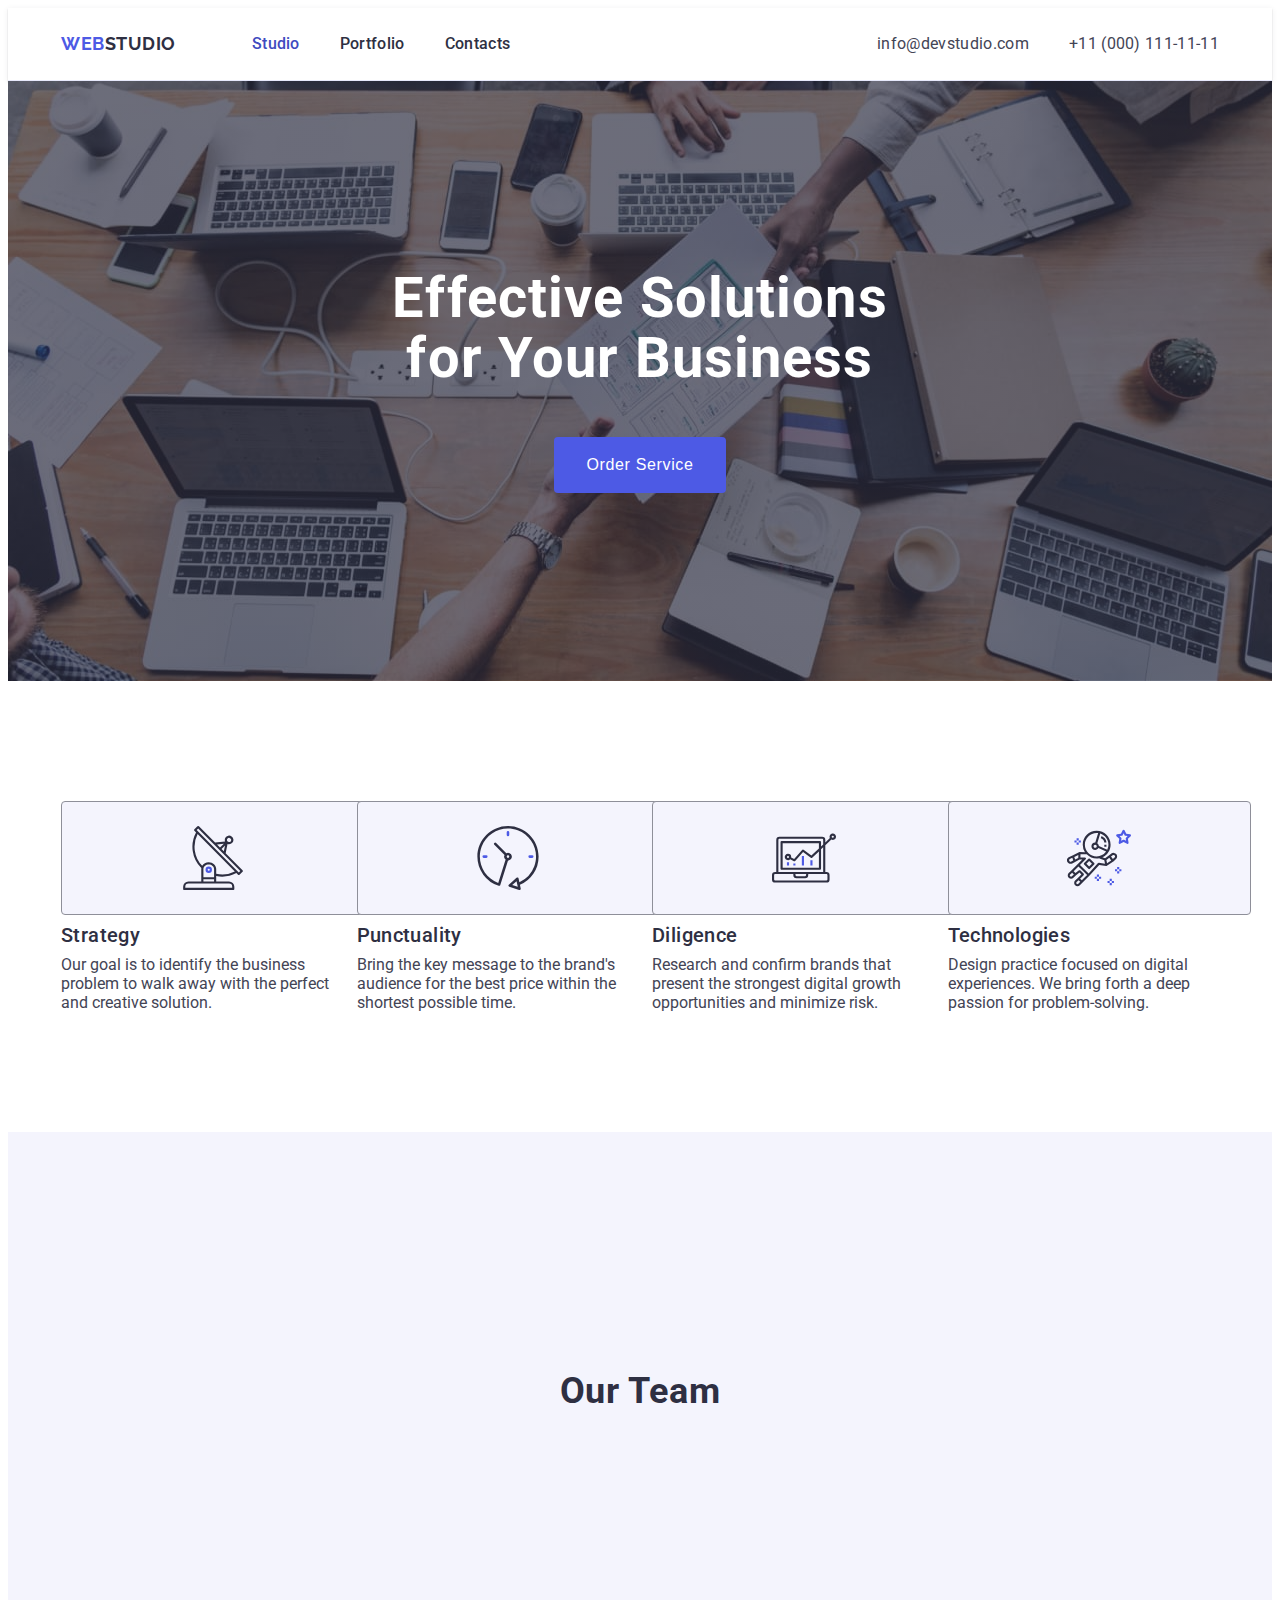
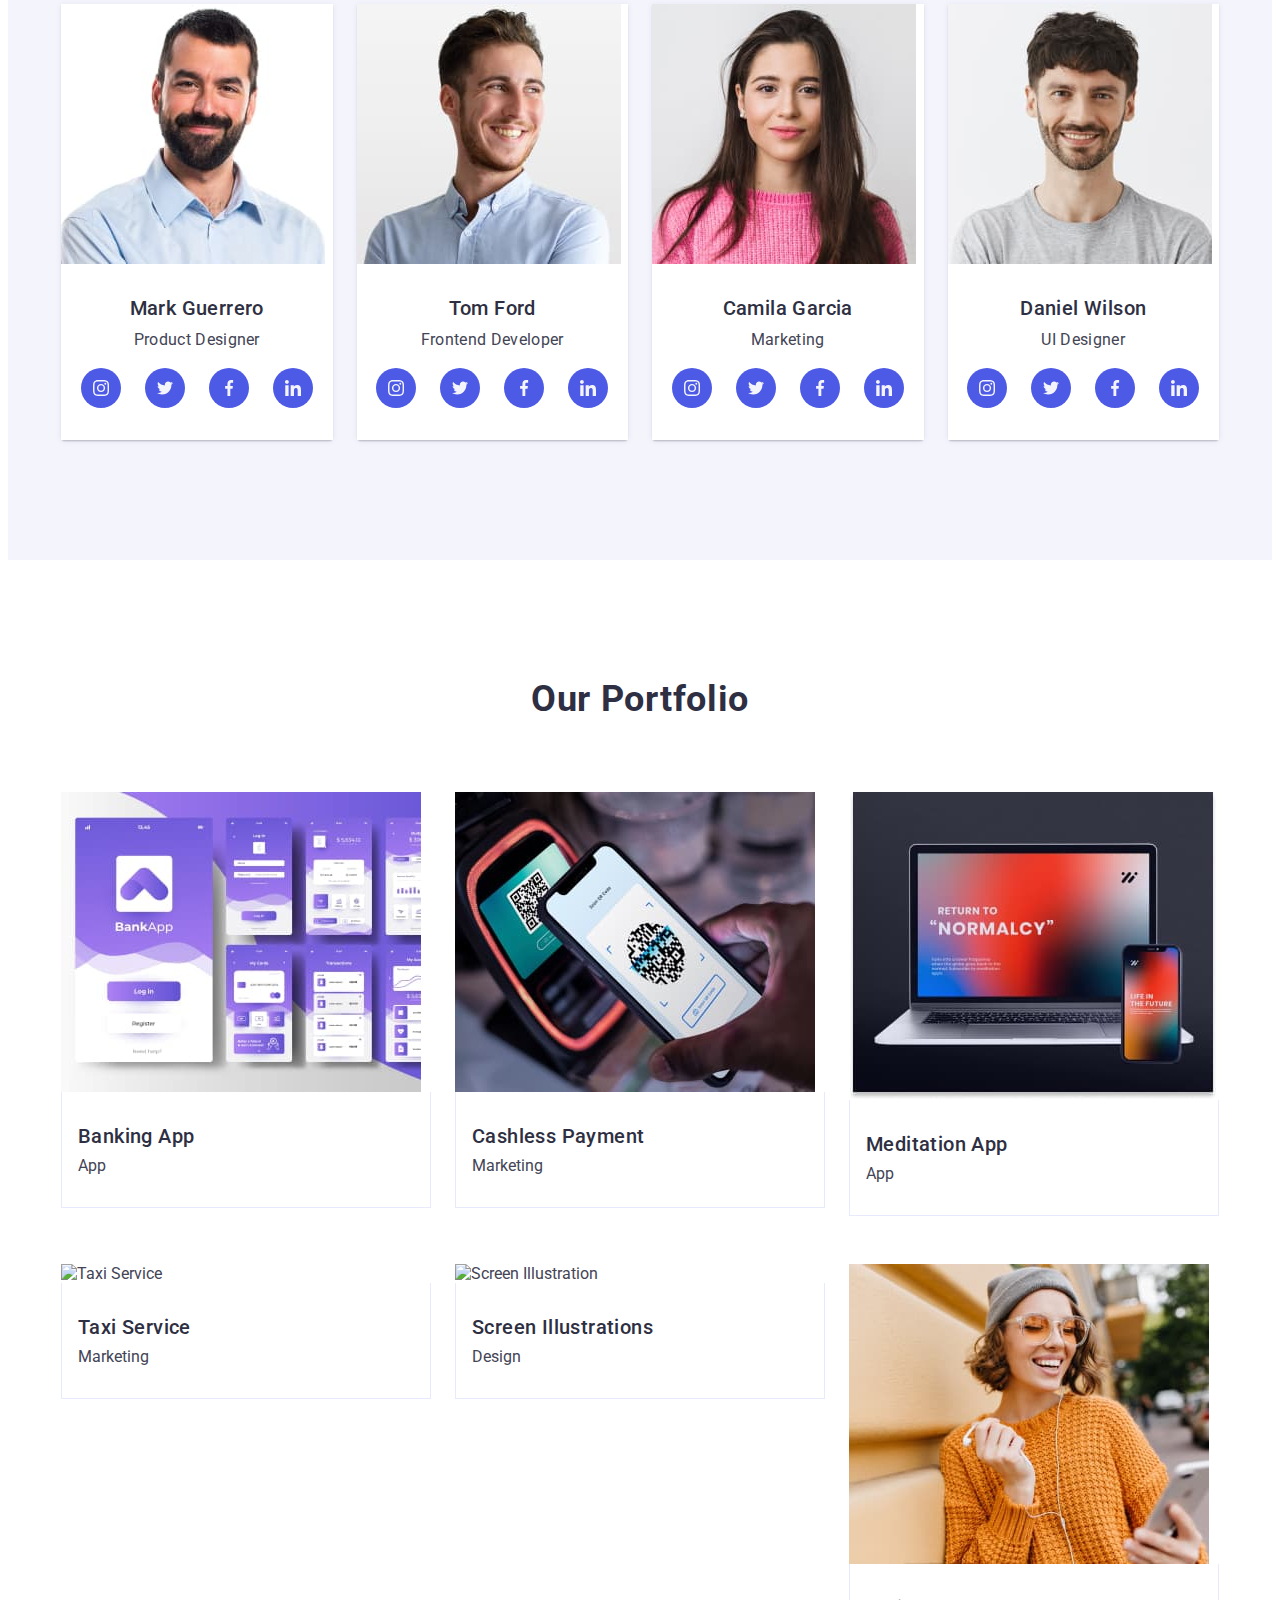
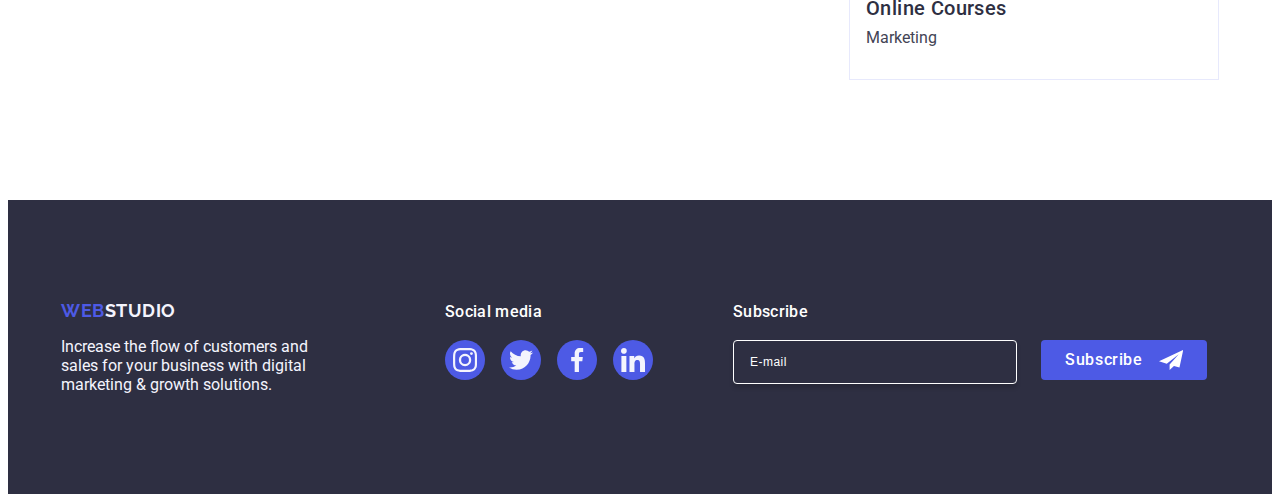
==== commit 2257f18c: "all" ====
--- a/index.html
+++ b/index.html
@@ -621,7 +621,7 @@
     </main>
     <footer class="page-footer">
       <div class="container footer-content">
-        <div class="container footer-logo-p">
+        <div class="footer-logo-p">
           <a class="logo footer-logo" href="./index.html"
             >Web<span class="logo-part">Studio</span></a
           >
@@ -630,7 +630,7 @@
             digital marketing & growth solutions.
           </p>
         </div>
-        <div class="container social-div">
+        <div class="social-div">
           <p class="footer-text social">Social media</p>
           <ul class="icons-list-footer">
             <li class="icons-item-footer">
--- a/css/styles.css
+++ b/css/styles.css
@@ -522,8 +522,7 @@
 /* advantages */
 /* team */
 .team {
-  padding-top: 120px;
-  padding-bottom: 120px;
+  padding: 96px 0;
   background-color: #f4f4fd;
 }
 .team-container {
@@ -599,7 +598,6 @@
 }
 .team-item {
   background: #fff;
-  width: calc((100% - 72px) / 4);
   border-radius: 0 0 4px 4px;
   box-shadow: 0 2px 1px 0 rgba(46, 47, 66, 0.08),
     0 1px 1px 0 rgba(46, 47, 66, 0.16), 0 1px 6px 0 rgba(46, 47, 66, 0.08);
@@ -607,7 +605,7 @@
 .team-list {
   display: flex;
   flex-wrap: wrap;
-  flex-direction: row;
+  flex-direction: column;
   justify-content: center;
   align-items: center;
   gap: 72px;
@@ -617,12 +615,23 @@
   .team-list {
     column-gap: 24px;
     row-gap: 64px;
+    flex-direction: row;
+  }
+  .team-icons-list {
+    flex-direction: row;
   }
 }
 
 @media screen and (min-width: 1158px) {
   .team-item {
     width: calc((100% - 72px) / 4);
+    flex-direction: row;
+  }
+  .team-icons-list {
+    flex-direction: row;
+  }
+  .team {
+    padding: 120px 0;
   }
 }
 /* team */
@@ -731,6 +740,7 @@
   background-color: #2e2f42;
   padding: 96px 0;
 }
+
 @media screen and (min-width: 1158px) {
   .page-footer {
     padding: 100px 0;
@@ -845,6 +855,7 @@
 }
 .icon-subscribe {
   margin-left: 16px;
+  fill: #fff;
 }
 
 .subscribe-btn:hover {
@@ -929,15 +940,14 @@
   position: fixed;
   top: 0;
   left: 0;
-  z-index: 999;
   width: 100%;
   height: 100%;
-  background-color: rgba(46, 47, 66, 0.4);
-  opacity: 0;
-  pointer-events: none;
-  visibility: hidden;
+  background-color: #ffffff;
   transition: opacity 250ms cubic-bezier(0.4, 0, 0.2, 1),
     visibility 250ms cubic-bezier(0.4, 0, 0.2, 1);
+  opacity: 0;
+  visibility: hidden;
+  pointer-events: none;
 }
 
 .backdrop.is-open {
@@ -1158,3 +1168,146 @@
 }
 
 /* modal*/
+/*mobile menu*/
+.mobile-menu {
+  background-color: #ffffff;
+  position: fixed;
+  top: 0;
+  left: 0;
+  width: 100%;
+  height: 100%;
+  z-index: 9999999;
+  transform: translateX(100%);
+  transition: transform 250ms cubic-bezier(0.4, 0, 0.2, 1);
+}
+.mobile-menu.is-open {
+  transform: translateX(0%);
+}
+@media screen and (min-width: 768px) {
+  .mobile-menu {
+    display: none;
+  }
+}
+.mobile-menu-container {
+  position: relative;
+  padding: 72px 16px 40px 16px;
+  height: 100%;
+  display: flex;
+  flex-direction: column;
+}
+
+.mobile-menu-close-btn {
+  position: absolute;
+  top: 24px;
+  right: 24px;
+  border-radius: 50%;
+  width: 24px;
+  height: 24px;
+  background-color: #e7e9fc;
+  border: 1px solid rgba(0, 0, 0, 0.1);
+  display: flex;
+  justify-content: center;
+  padding: 0;
+  align-items: center;
+  cursor: pointer;
+  transition: background-color 250ms cubic-bezier(0.4, 0, 0.2, 1),
+    border 250ms cubic-bezier(0.4, 0, 0.2, 1);
+}
+
+.mobile-menu-close-btn .icon {
+  fill: #2e2f42;
+  transition-property: fill;
+  transition-timing-function: cubic-bezier(0.4, 0, 0.2, 1);
+  transition-duration: 250ms;
+}
+
+.mobile-menu-close-btn:hover,
+.mobile-menu-close-btn:focus {
+  background-color: #404bbf;
+  border: none;
+}
+
+.mobile-menu-close-btn:hover .icon,
+.mobile-menu-close-btn:focus .icon {
+  fill: #fff;
+}
+.mobile-nav {
+  margin-bottom: auto;
+}
+.mobile-addr {
+  margin-bottom: 48px;
+}
+
+.is-active {
+  opacity: 1;
+  visibility: visible;
+  pointer-events: auto;
+}
+
+.mobile-nav-list {
+  display: flex;
+  flex-direction: column;
+  justify-content: center;
+  align-items: flex-start;
+  gap: 40px;
+}
+
+.mobile-nav-item {
+  font-weight: 700;
+  font-size: 36px;
+  line-height: 111%;
+  letter-spacing: 0.02em;
+  color: #2e2f42;
+}
+
+.mobile-nav-item:hover,
+.mobile-nav-item:focus {
+  color: #404bbf;
+}
+
+.mobile-nav-item.studio {
+  color: #404bbf;
+}
+
+.mobile-addr-list {
+  display: flex;
+  flex-direction: column;
+  gap: 24px;
+  justify-content: center;
+  align-items: flex-start;
+}
+
+.mobile-contacts {
+  font-style: normal;
+  font-weight: 500;
+  font-size: 20px;
+  line-height: 120%;
+  letter-spacing: 0.02em;
+  color: #434455;
+}
+
+.mobile-contacts:hover,
+.mobile-contacts:focus {
+  color: #4d5ae5;
+}
+
+.social-media-mob {
+  display: flex;
+  flex-direction: row;
+  gap: 40px;
+}
+.sm-mobile-box {
+  background-color: #4d5ae5;
+  width: 40px;
+  height: 40px;
+  border-radius: 50%;
+}
+
+.mobile-social-link {
+  fill: #fff;
+  width: 100%;
+  height: 100%;
+  display: flex;
+  justify-content: center;
+  align-items: center;
+}
